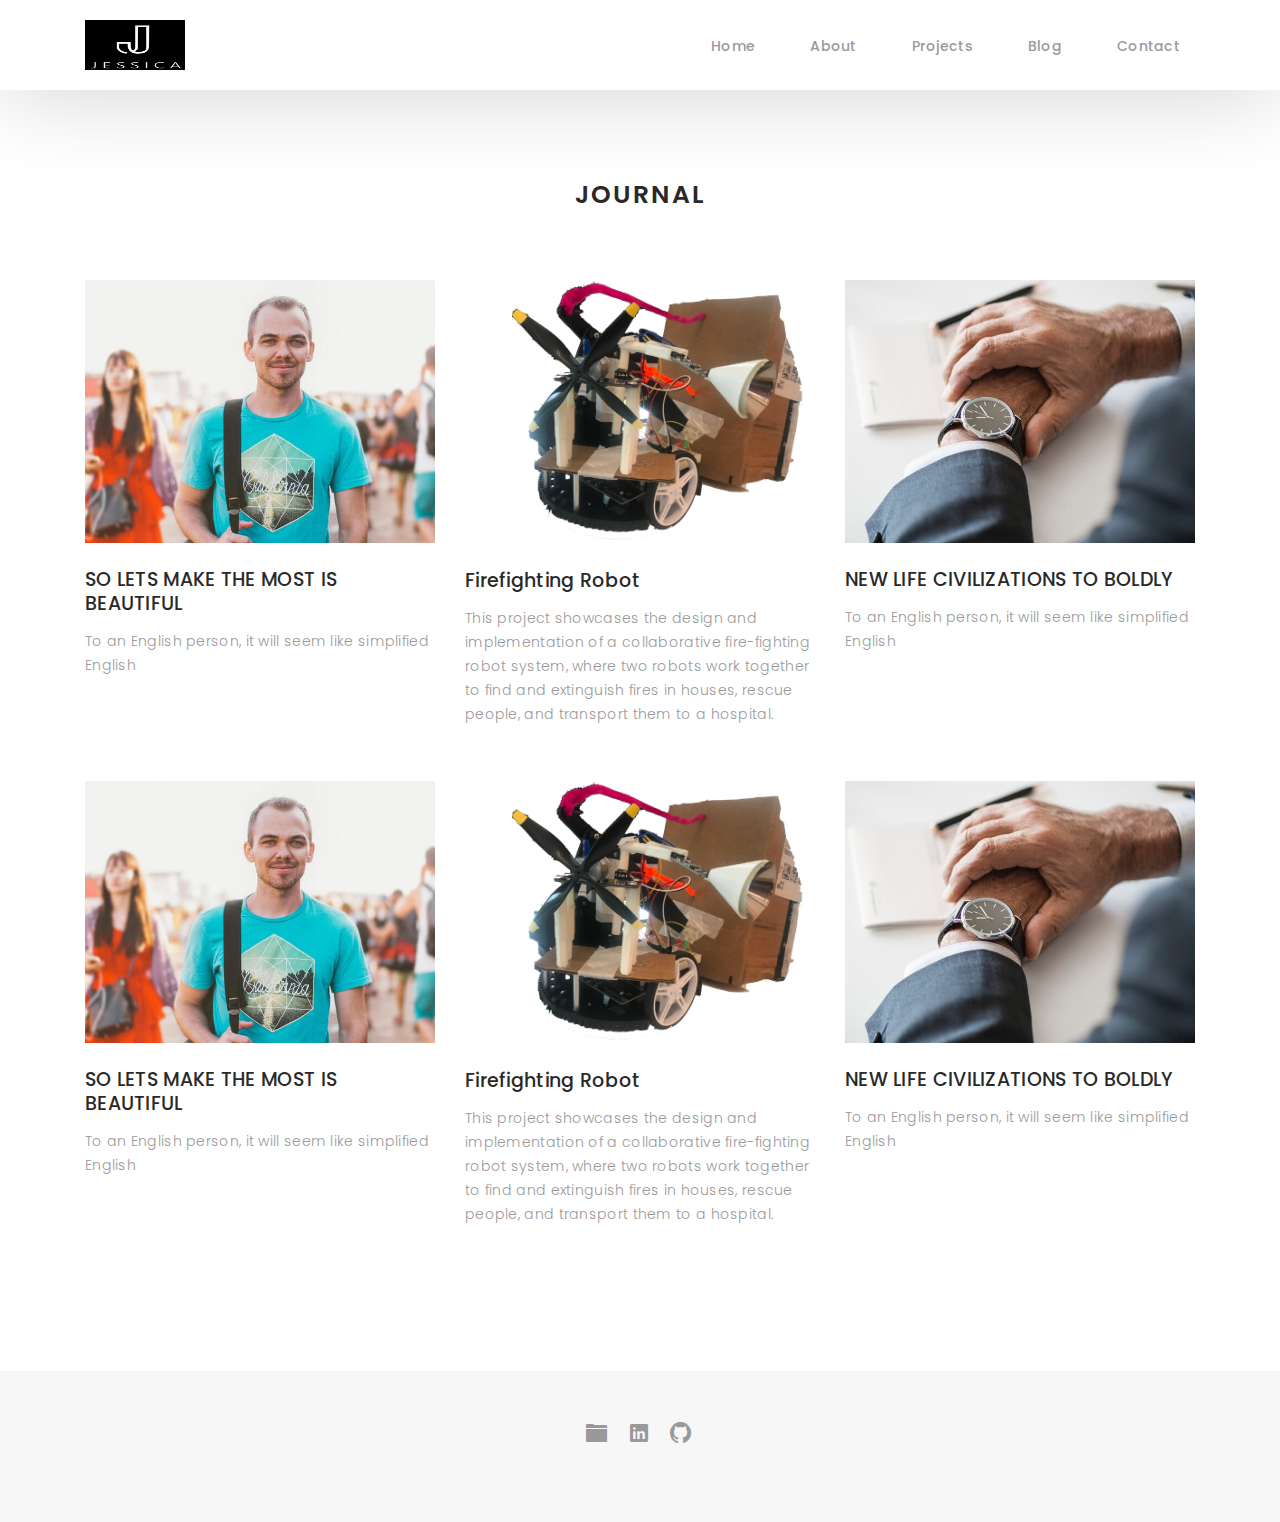
==== blog-grid.html @ 1e69debd "Your commit message" ====
<!DOCTYPE html>
<html lang="en">

<head>
  <!-- meta -->
  <meta charset="utf-8">
  <meta content="width=device-width, initial-scale=1.0" name="viewport">

  <title>Folio - Blog Grid</title>
  <meta content="" name="keywords">
  <meta content="" name="description">

  <!-- Google Fonts -->
  <link href="https://fonts.googleapis.com/css?family=Poppins:300,300i,400,400i,500,500i,600,600i,700,700i|Playfair+Display:400,400i,700,700i,900,900i" rel="stylesheet">

  <!-- Bootstrap CSS File -->
  <link href="lib/bootstrap/css/bootstrap.min.css" rel="stylesheet">

  <!-- Libraries CSS Files -->
  <link href="lib/ionicons/css/ionicons.min.css" rel="stylesheet">
  <link href="lib/owlcarousel/assets/owl.carousel.min.css" rel="stylesheet">
  <link href="lib/magnific-popup/magnific-popup.css" rel="stylesheet">
  <link href="lib/hover/hover.min.css" rel="stylesheet">

  <!-- Blog Stylesheet File -->
  <link href="css/blog.css" rel="stylesheet">

  <!-- Main Stylesheet File -->
  <link href="css/style.css" rel="stylesheet">

  <!-- Responsive css -->
  <link href="css/responsive.css" rel="stylesheet">

  <!-- Favicon -->
  <link rel="shortcut icon" href="images/logo.png">


</head>

<body>

  <!-- start section navbar -->
  <nav id="main-nav-subpage" class="subpage-nav">
    <div class="row">
      <div class="container">

        <div class="logo">
          <a href="index.html"><img src="images/logo.png" alt="logo"></a>
        </div>

        <div class="responsive"><i data-icon="m" class="ion-navicon-round"></i></div>

        <ul class="nav-menu list-unstyled">
          <li><a href="#homee" class="smoothScroll">Home</a></li>
          <li><a href="#about" class="smoothScroll">About</a></li>
          <li><a href="#" class="smoothScroll">Projects</a></li>
          <li><a href="#blog" class="smoothScroll">Blog</a></li>
          <li><a href="#contact" class="smoothScroll">Contact</a></li>
        </ul>

      </div>
    </div>
  </nav>
  <!-- End section navbar -->

  <!-- start section journal -->
  <div id="journal-blog" class="text-left  paddsections">

    <div class="container">
      <div class="section-title text-center">
        <h2>journal</h2>
      </div>
    </div>

    <div class="container">
      <div class="journal-block">
        <div class="row">

          <div class="col-lg-4 col-md-6">
            <div class="journal-info mb-30">

              <a href="blog-single1.html"><img src="images/blog-post-1.jpg" class="img-responsive" alt="img"></a>

              <div class="journal-txt">

                <h4><a href="blog-single1.html">SO LETS MAKE THE MOST IS BEAUTIFUL</a></h4>
                <p class="separator">To an English person, it will seem like simplified English
                </p>

              </div>

            </div>
          </div>

          <div class="col-lg-4 col-md-6">
            <div class="journal-info mb-30">

              <a href="https://drive.google.com/file/d/12-T9DS9KNnjxNI6jE1BIZEfZVrXsdM4H/view?usp=sharing"><img src="images/blog-post-2.png" class="img-responsive" alt="img"></a>

              <div class="journal-txt">

                <h4><a href="https://drive.google.com/file/d/12-T9DS9KNnjxNI6jE1BIZEfZVrXsdM4H/view?usp=sharing">Firefighting Robot</a></h4>
                <p class="separator"> This project showcases the design and implementation of a collaborative fire-fighting robot system, where two robots work together to find and extinguish fires in houses, rescue people, and transport them to a hospital.
                </p>

              </div>

            </div>
          </div>

          <div class="col-lg-4 col-md-6">
            <div class="journal-info mb-30">

              <a href="blog-single1.html"><img src="images/blog-post-3.jpg" class="img-responsive" alt="img"></a>

              <div class="journal-txt">

                <h4><a href="blog-single1.html">NEW LIFE CIVILIZATIONS TO BOLDLY</a></h4>
                <p class="separator">To an English person, it will seem like simplified English
                </p>

              </div>

            </div>
          </div>

          <div class="col-lg-4 col-md-6">
            <div class="journal-info mb-30">

              <a href="blog-single.html"><img src="images/blog-post-1.jpg" class="img-responsive" alt="img"></a>

              <div class="journal-txt">

                <h4><a href="blog-single.html">SO LETS MAKE THE MOST IS BEAUTIFUL</a></h4>
                <p class="separator">To an English person, it will seem like simplified English
                </p>

              </div>

            </div>
          </div>

          <div class="col-lg-4 col-md-6">
            <div class="journal-info mb-30">

              <a href="https://drive.google.com/file/d/12-T9DS9KNnjxNI6jE1BIZEfZVrXsdM4H/view?usp=sharing"><img src="images/blog-post-2.png" class="img-responsive" alt="img"></a>

              <div class="journal-txt">

                <h4><a href="https://drive.google.com/file/d/12-T9DS9KNnjxNI6jE1BIZEfZVrXsdM4H/view?usp=sharing">Firefighting Robot</a></h4>
                <p class="separator">This project showcases the design and implementation of a collaborative fire-fighting robot system, where two robots work together to find and extinguish fires in houses, rescue people, and transport them to a hospital.
                </p>

              </div>

            </div>
          </div>

          <div class="col-lg-4 col-md-6">
            <div class="journal-info mb-30">

              <a href="blog-single.html"><img src="images/blog-post-3.jpg" class="img-responsive" alt="img"></a>

              <div class="journal-txt">

                <h4><a href="blog-single.html">NEW LIFE CIVILIZATIONS TO BOLDLY</a></h4>
                <p class="separator">To an English person, it will seem like simplified English
                </p>

              </div>

            </div>
          </div>

        </div>
      </div>
    </div>
  </div>
  <!-- End section journal -->


  <!-- start section footer -->
  <div id="footer" class="text-center">
    <div class="container">
      <div class="socials-media text-center">

        <ul class="list-unstyled">
          <li><a href="https://docs.google.com/document/d/18D1-V6rv72-xCv8Y8_v_6PCuKMgNaTvz3KUdL0Zyj_o/edit?usp=sharing"><i class="ion-ios-folder"></i></a></li>
          <li><a href="https://www.linkedin.com/in/jessica-ju-677359224"><i class="ion-social-linkedin"></i></a></li>
          <li><a href="https://github.com/jessicaju25"><i class="ion-social-github"></i></a></li>
        </ul>

      </div>

    </div>
  </div>
  <!-- End section footer -->

  <!-- JavaScript Libraries -->
  <script src="lib/jquery/jquery.min.js"></script>
  <script src="lib/jquery/jquery-migrate.min.js"></script>
  <script src="lib/bootstrap/js/bootstrap.bundle.min.js"></script>
  <script src="lib/typed/typed.js"></script>
  <script src="lib/owlcarousel/owl.carousel.min.js"></script>
  <script src="lib/magnific-popup/magnific-popup.min.js"></script>
  <script src="lib/isotope/isotope.pkgd.min.js"></script>

  <!-- Contact Form JavaScript File -->
  <!-- <script src="contactform/contactform.js"></script> -->

  <!-- Template Main Javascript File -->
  <script src="js/main.js"></script>

</body>

</html>
---- css/blog.css ----
/*-----------------------------------------------------------------------------------*/

/*  -  Navbar fixd page
/*-----------------------------------------------------------------------------------*/

.subpage-nav {
  display: block !important;
  position: relative;
}

/*-----------------------------------------------------------------------------------*/

/*  /* Single page */

/*-----------------------------------------------------------------------------------*/

/* main content */

.main-content {
  background: #f7f7f7;
}

.main-content .container-main {
  display: inline-block;
  width: 100%;
}

.main-content .container-main .block-main {
  margin-bottom: 30px;
  overflow: hidden;
}

.container-main .block-main .content-main {
  background: #fff none repeat scroll 0 0;
  display: inline-block;
  width: 100%;
}

.journal-txt h4 a {
  display: block;
  font-size: 19px;
  line-height: 24px;
  margin: 0 0 13px 0;
  font-weight: 500;
  color: #292929;
  -moz-transition: all 0.5s ease-in-out 0s;
  -ms-transition: all 0.5s ease-in-out 0s;
  -o-transition: all 0.5s ease-in-out 0s;
  -webkit-transition: all 0.5s ease-in-out 0s;
  transition: all 0.5s ease-in-out 0s;
}

.journal-txt h4 a:hover {
  color: #b8a07e;
  -moz-transition: all 0.5s ease-in-out 0s;
  -ms-transition: all 0.5s ease-in-out 0s;
  -o-transition: all 0.5s ease-in-out 0s;
  -webkit-transition: all 0.5s ease-in-out 0s;
  transition: all 0.5s ease-in-out 0s;
}

.post-meta ul li {
  font-size: 12px;
  font-weight: normal;
  margin-left: 8px;
  margin-right: 8px;
  text-transform: capitalize;
  display: inline-block;
  float: none;
}

.content-main .post-meta a {
  color: #a2a2a2;
  margin-left: 5px;
}

/* Commonts */

.comments {
  background: #fff;
}

.entry-comments h6 {
  margin-right: 10px;
  font-size: 13px;
  letter-spacing: 0.1em;
  font-weight: 500;
}

.entry-comments-item {
  margin-top: 40px;
  padding-bottom: 40px;
  border-bottom: 1px solid #f2f2f2;
}

.entry-comments-avatar {
  position: absolute;
  display: block;
  border-radius: 50%;
  width: 60px;
  height: 60px;
}

.entry-comments-body {
  padding-left: 86px;
}

.entry-comments-author {
  margin-right: 10px;
  font-size: 13px;
  color: #292929;
  letter-spacing: 0.1em;
  font-weight: 500;
}

.rep {
  font-size: 13px;
  color: #292929;
  letter-spacing: 0.1em;
  font-weight: 500;
  text-transform: capitalize;
}

.entry-comments span a {
  font-size: 13px;
  color: #999;
}

.entry-comments-reply {
  padding-left: 10%;
}

/* Commonts form */

.cmt {
  background: #fff;
}

blockquote {
  padding: 40px;
  background-color: #f2f2f2;
  margin: 30px 0;
  border: none;
  border-left: 4px solid #b8a07e;
}
---- css/style.css ----
/*  General Styling
/*-----------------------------------------------------------------------------------*/

body {
  background: #ffffff;
  color: #898989;
  font-family: 'Poppins', helvetica;
  font-size: 15px;
  font-weight: 300;
  line-height: 20px;
  letter-spacing: 0.02em;
  overflow-x: hidden;
  margin: 0 auto;
  padding: 0;
  -moz-box-sizing: border-box;
  -ms-box-sizing: border-box;
  -o-box-sizing: border-box;
  -webkit-box-sizing: border-box;
  box-sizing: border-box;
}

h1, h2, h3, h4, h5, h6 {
  margin: 0;
}

h2 {
  color: #292929;
  font-weight: 600;
}

h4 {
  color: #292929;
  font-size: 14px;
  font-weight: 600;
}

a {
  color: #292929;
  text-decoration: none !important;
  -moz-transition: all 0.5s ease-in-out 0s;
  -ms-transition: all 0.5s ease-in-out 0s;
  -o-transition: all 0.5s ease-in-out 0s;
  -webkit-transition: all 0.5s ease-in-out 0s;
  transition: all 0.5s ease-in-out 0s;
}

a:hover {
  -moz-transition: all 0.5s ease-in-out 0s;
  -ms-transition: all 0.5s ease-in-out 0s;
  -o-transition: all 0.5s ease-in-out 0s;
  -webkit-transition: all 0.5s ease-in-out 0s;
  transition: all 0.5s ease-in-out 0s;
}

a:hover, a:focus {
  color: #b8a07e;
  text-decoration: underline;
}

nav ul li a {
  padding: 2px 0 0 0;
  position: relative;
  display: block;
  font-size: 12px;
  color: #999999;
  letter-spacing: 0.1em;
  font-weight: 500;
  line-height: 14px;
  text-transform: uppercase;
  -moz-transition: all 0.5s ease-in-out 0s;
  -ms-transition: all 0.5s ease-in-out 0s;
  -o-transition: all 0.5s ease-in-out 0s;
  -webkit-transition: all 0.5s ease-in-out 0s;
  transition: all 0.5s ease-in-out 0s;
}

p {
  margin: 25px 0;
  padding: 0;
  font-size: 15px;
  color: #999999;
  line-height: 28px;
}

::-moz-selection {
  background: #b8a07e;
  color: #fff;
}

::selection {
  background: #b8a07e;
  color: #fff;
}

.btn {
  background: #333;
  border: medium none;
  border-radius: 0;
  color: #fff;
  font-size: 12px;
  height: 50px;
  line-height: 50px;
  padding: 0 30px;
  text-transform: uppercase;
}

.btn:hover, .btn:focus {
  color: #fff;
}

.padDiv {
  padding: 30px 20px;
}

.section-title {
  margin-bottom: 70px;
}

.section-title h2 {
  font-size: 25px;
  letter-spacing: 2px;
  text-transform: uppercase;
}

.form-control {
  background-color: transparent;
  border: 1px solid #999;
  border-radius: 0;
  color: #999999;
  font-size: 12px;
  font-weight: 500;
  height: 50px;
  letter-spacing: 0.1em;
  padding-left: 10px;
  margin: 0 0 25px 0;
  line-height: 14px;
  text-transform: uppercase;
}

.form-control:focus {
  box-shadow: none;
  outline: 0 none;
}

.paddsection {
  padding-top: 90px;
  padding-bottom: 90px;
}

.paddsections {
  padding-top: 90px;
  padding-bottom: 90px !important;
}

.hvr-shutter-in-horizontal::before {
  background: #333;
}

.hvr-shutter-in-horizontal:hover {
  background: #b8a07e;
}

.mb-30 {
  margin-bottom: 30px;
}

/*-----------------------------------------------------------------------------------*/
/*  Navbar Top
/*-----------------------------------------------------------------------------------*/

nav {
  position: fixed;
  background: #fff;
  z-index: 1000;
  width: 100%;
  padding: 20px;
  display: none;
  -webkit-box-shadow: 0px 2px 92px 0px rgba(0, 0, 0, 0.18);
  -moz-box-shadow: 0px 2px 92px 0px rgba(0, 0, 0, 0.18);
  box-shadow: 0px 2px 92px 0px rgba(0, 0, 0, 0.18);
}

.nav-menu {
  float: right;
  line-height: 32px;
  margin-bottom: 0;
  padding-top: 16px;
}

nav ul li {
  float: left;
  margin-right: 15px;
  font-family: 'Poppins', sans-serif;
  font-size: 14px;
  margin-left: 40px;
}

nav ul li a {
  padding: 2px 0 0 0;
  position: relative;
  display: block;
  font-size: 14px;
  color: #999999;
  font-family: 'Poppins', helvetica;
  font-weight: 500;
  line-height: 16px;
  text-transform: uppercase;
  letter-spacing: 0.02em;
  text-transform: capitalize;
}

.logo {
  float: left;
}

.logo img {
  width: 100px;
  height: 50px;
}

.responsive {
  display: none;
  font-size: 23px;
}

.active {
  color: #afafaf;
}

/*----------------------------------------------------------------------------------*/
/*  Header
/*-----------------------------------------------------------------------------------*/

#header {
  background: url("../images/home.jpg") repeat scroll center center / cover;
  height: 100vh;
  width: 100%;
}


#header .header-content {
  height: 100vh;
  text-align: left;
  width: 100%;
  display: flex;
  justify-content: center;
  flex-direction: column;
}

.header-content h1 {
  font-size: 45px;
  font-weight: 700;
  margin-bottom: 10px;
  text-transform: uppercase;
  color: #ffffff;
}

.header-content p {
  font-size: 18;
  letter-spacing: 3px;
  margin-top: 0;
  margin-bottom: 30px;
  text-transform: capitalize;
  color: #ffffff;
  font-weight: 500;
}

.header-content .list-social li {
  float: left;
  margin-right: 20px;
}

.header-content .list-social li i {
  color: #fff;
  font-size: 15px;
}

/*-----------------------------------------------------------------------------------*/
/*  About-us
/*-----------------------------------------------------------------------------------*/

#about {
  width: 100%;
  height: auto;
  background: #f7f7f7;
  padding-top: 190px;
}

#about .div-img-bg {
  padding-bottom: 30px;
  border: 20px solid #b8a07e;
}

#about .div-img-bg .about-img img {
  width: 100%;
  box-shadow: 0px 0px 85px 0px rgba(0, 0, 0, 0.14);
  margin-top: -60px;
  margin-left: 40px;
  height: 400px;
  object-fit: cover;
}

#about .about-descr .p-heading {
  font-family: 'Playfair Display', serif;
  font-size: 28px;
  text-align: left;
}

#about .about-descr .separator {
  max-width: 80%;
  margin-bottom: 0;
  text-align: left;
}

/*-----------------------------------------------------------------------------------*/
/*   Services
/*-----------------------------------------------------------------------------------*/

#services {
  background: #f7f7f7;
  position: relative;
  padding-bottom: 80px;
}

.owl-item {
  float: left;
}
.services-block span {
  margin: 10px 0;
  position: relative;
  font-size: 13px;
  color: #292929;
  letter-spacing: 0.1em;
  font-weight: 500;
  text-transform: uppercase;
  display: block;
}

.services-block .separator {
  margin: 0;
  font-size: 13px;
  line-height: 22px;
}

.services-block i {
  font-size: 44px;
  color: #b8a07e;
  line-height: 44px;
}


.services-carousel  .owl-stage-outer {
  overflow: hidden;
}

.services-carousel .owl-dots {
  margin-top: 5px;
  text-align: center;
}

.services-carousel .owl-dot {
  display: inline-block;
  margin: 0 5px;
  width: 12px !important;
  height: 12px !important;
  border-radius: 50%;
  border: 0;
  padding: 0 !important;
  background-color: #ddd;
  cursor: pointer;
}

.services-carousel .owl-dot.active {
  background-color: #b8a07e;
}

.owl-nav {
  display: none;
}


/*-----------------------------------------------------------------------------------*/
/*  Portfolio
/*-----------------------------------------------------------------------------------*/

#portfolio {
  position: relative;
  padding-bottom: 50px;
}

#portfolio .portfolio-list {
  margin-bottom: 50px;
}

#portfolio .portfolio-list .nav {
  display: inline-block;
  margin: 0;
}

#portfolio .portfolio-list .nav li {
  margin: 0 40px 0 0;
  float: left;
  font-size: 14px;
  color: #999999;
  line-height: 16px;
  cursor: pointer;
  font-family: 'Poppins', helvetica;
  font-weight: 500;
  letter-spacing: 0.02em;
  text-transform: capitalize;
  -moz-transition: all 0.5s ease-in-out 0s;
  -ms-transition: all 0.5s ease-in-out 0s;
  -o-transition: all 0.5s ease-in-out 0s;
  -webkit-transition: all 0.5s ease-in-out 0s;
  transition: all 0.5s ease-in-out 0s;
}

#portfolio .portfolio-list .nav li:hover, #portfolio .portfolio-list .nav li.filter-active  {
  color: #b8a07e;
  -moz-transition: all 0.5s ease-in-out 0s;
  -ms-transition: all 0.5s ease-in-out 0s;
  -o-transition: all 0.5s ease-in-out 0s;
  -webkit-transition: all 0.5s ease-in-out 0s;
  transition: all 0.5s ease-in-out 0s;
}

#portfolio .portfolio-container {
  display: inline-block;
  margin-bottom: 50px;
  width: 100%;
}

.portfolio-thumbnail {
  margin-bottom: 30px;
  overflow: hidden;
  min-height: 260px;
}

.portfolio-thumbnail img {
  max-width: 100%;
}

/*-----------------------------------------------------------------------------------*/
/*  Journal
/*-----------------------------------------------------------------------------------*/

#journal,  #journal-blog {
  height: auto;
  width: 100%;
  background: #f7f7f7;
  padding-bottom: 60px;
  position: relative;
}

#journal-blog {
  background: #fff;
  padding-bottom: 30px;
}

#journal .journal-block {
  display: inline-block;
  height: auto;
  width: 100%;
}

#journal .journal-block .journal-info {
  position: relative;
}

.journal-block .journal-info img {
  max-width: 100%;
}

.journal-block .journal-info .journal-txt {
  padding: 25px 0px;
  position: relative;
}

.journal-block .journal-info .journal-txt h4 a {
  display: block;
  font-size: 19px;
  line-height: 24px;
  margin: 0 0 13px 0;
  font-weight: 500;
  color: #292929;
  -moz-transition: all 0.5s ease-in-out 0s;
  -ms-transition: all 0.5s ease-in-out 0s;
  -o-transition: all 0.5s ease-in-out 0s;
  -webkit-transition: all 0.5s ease-in-out 0s;
  transition: all 0.5s ease-in-out 0s;
}

.journal-block .journal-info .journal-txt h4 a:hover {
  color: #b8a07e;
  -moz-transition: all 0.5s ease-in-out 0s;
  -ms-transition: all 0.5s ease-in-out 0s;
  -o-transition: all 0.5s ease-in-out 0s;
  -webkit-transition: all 0.5s ease-in-out 0s;
  transition: all 0.5s ease-in-out 0s;
}

.journal-block .journal-info .journal-txt p {
  margin: 0;
  font-size: 14px;
  line-height: 24px;
}

/*-----------------------------------------------------------------------------------*/
/*  Contact
/*-----------------------------------------------------------------------------------*/

#contact {
  justify-content: center;
  align-items: center;
  height: auto;
  width: 100%;
}
.contact-contact {
  text-align: center;
  white-space: nowrap; /* Prevent line breaks */
  padding-left: 450px; /* Adjust the padding as needed */
  /* padding-right: 100px; Adjust the padding as needed */
}

.contact-details {
  list-style: none;
  margin: 0;
  padding: 0;
  text-align: center;
  white-space: nowrap; /* Prevent line breaks */
}

.contact-details li {
  padding-bottom: 10px;
  text-align: center;
  /* margin-left: auto;
  margin-right: auto; */
  margin: 0 20px; /* Adjust the horizontal margin as needed */
  /* margin-left: 290pt; */
}



/* 
#contact input, #contact textarea {
  width: 100%;
}


#contact  #sendmessage {
  color: #18d26e;
  border: 1px solid #18d26e;
  display: none;
  text-align: center;
  padding: 15px;
  font-weight: 600;
  margin: 15px;
}

#contact  #errormessage {
  color: red;
  display: none;
  border: 1px solid red;
  text-align: center;
  padding: 15px;
  font-weight: 600;
  margin: 15px;
}

#contact #sendmessage.show, #contact #errormessage.show, #contact .show {
  display: block;
}

#contact .validation {
  color: red;
  display: none;
  margin: 0 0 20px;
  font-weight: 400;
  font-size: 13px;
} */

/*-----------------------------------------------------------------------------------*/
/*  Footer
/*-----------------------------------------------------------------------------------*/

#footer {
  background: #f7f7f7;
  padding-top: 50px;
  padding-bottom: 50px;
}

#footer .socials-media {
  width: 100%;
}

#footer .socials-media ul {
  display: inline-block;
  float: none;
  margin: 0 0 20px 0;
}

#footer .socials-media ul li {
  float: left;
  margin-left: 10px;
  margin-right: 10px;
}

#footer .socials-media ul li a {
  font-size: 24px;
  color: #999;
  letter-spacing: 0.1em;
  font-weight: 500;
  background: transparent;
  text-transform: uppercase;
  -moz-transition: all 0.5s ease-in-out 0s;
  -ms-transition: all 0.5s ease-in-out 0s;
  -o-transition: all 0.5s ease-in-out 0s;
  -webkit-transition: all 0.5s ease-in-out 0s;
  transition: all 0.5s ease-in-out 0s;
}

#footer .socials-media ul li a:hover {
  color: #b8a07e;
  -moz-transition: all 0.5s ease-in-out 0s;
  -ms-transition: all 0.5s ease-in-out 0s;
  -o-transition: all 0.5s ease-in-out 0s;
  -webkit-transition: all 0.5s ease-in-out 0s;
  transition: all 0.5s ease-in-out 0s;
}

#footer p {
  font-size: 12px;
  letter-spacing: 0.1em;
  font-weight: 500;
  margin-top: 0;
  text-transform: uppercase;
}

.credits {
  font-size: 13px;
}
---- css/responsive.css ----
/** Width between 1200x to 0
 *  ~~~~~~~~~~~~~~~~~~~~~~~~~~~~~~~~~~~~
 */

@media (min-width: 1200px) {

}

/** Width between 992px to 1199px
 *  ~~~~~~~~~~~~~~~~~~~~~~~~~~~~~~~~~~~~
 */

@media (min-width: 992px) and (max-width: 1199px) {
  
}

/** Width between 768px to 991px
 *  ~~~~~~~~~~~~~~~~~~~~~~~~~~~~~~~~~~~~
 */

@media (min-width: 768px) and (max-width: 991px) {
  /* Navbar */
  nav {
    padding: 10px 15px;
  }
  .nav-menu {
    margin-top: 40px;
    display: none;
    float: none;
    width: 100%;
  }
  .nav-menu li {
    float: none;
    width: 100%;
    text-align: center;
    border-top: 1px solid #f7f7f7;
    line-height: 45px;
    margin-left: 0;
    padding-top: 10px;
    padding-bottom: 10px;
  }
  .responsive {
    float: right;
    padding-top: 15px;
    display: block;
  }
  /* About */
  .head-info .header-content .cmaster h1 {
    font-size: 32px;
  }
  #about .div-img-bg {
    padding: 0;
  }
  #about .div-img-bg .about-img img {
    margin-top: 0%;
    margin-left: calc(0% - 0px);
  }
  #about .about-descr .p-heading {
    font-size: 20px;
  }
  #about .about-descr .separator {
    max-width: 100%;
    margin-bottom: 0;
  }
  /* portfolio */
  #portfolio .portfolio-list .nav li {
    float: none;
    margin: 20px;
    display: inline-block;
  }
  .map-image {
    border: 2px solid transparent;
    transition: border-color 0.3s ease-in-out;
  }
  
  .map-link:hover .map-image {
    border-color: orange;
  }
  
  
  /* journal */
  #journal .journal-block .journal-info {
    margin-bottom: 30px;
  }
 
  
  /* Contact */
  .contact-contact {
    margin-bottom: 30px;
    display: flex;
    justify-content: center;
    align-items: center;
    text-align: center;
  }
  /* Footer */
  #footer .socials-media ul li {
    margin-right: 0;
    margin-left: 0;
    float: none;
    display: inline-block;
  }
}

/** Width between 767px to 0
 *  ~~~~~~~~~~~~~~~~~~~~~~~~~~~~~~~~~~~~
 */

@media (max-width: 767px) {
  /* Navbar */
  nav {
    padding: 20px 15px;
  }
  .nav-menu {
    margin-top: 40px;
    display: none;
    float: none;
    width: 100%;
  }
  .nav-menu li {
    float: none;
    width: 100%;
    text-align: center;
    border-top: 1px solid #f7f7f7;
    line-height: 45px;
    margin-left: 0;
    padding-top: 10px;
    padding-bottom: 10px;
  }
  .responsive {
    float: right;
    padding-top: 15px;
    display: block;
  }
  /* About */
  .head-info .header-content h1 {
    font-size: 32px;
  }
  #about .div-img-bg {
    padding: 0;
  }
  #about .div-img-bg .about-img img {
    margin-top: 0%;
    margin-left: calc(0% - 0px);
  }
  #about .about-descr .p-heading {
    font-size: 20px;
  }
  #about .about-descr .separator {
    max-width: 100%;
    margin-bottom: 0;
  }
  /* portfolio */
  #portfolio .portfolio-list .nav li {
    float: none;
    margin: 20px;
    display: inline-block;
  }
  /* journal */
  #journal .journal-block .journal-info {
    margin-bottom: 30px;
  }
  /* Contact */
  .contact-contact {
    margin-bottom: 30px;
    display: flex;
    justify-content: center;
    align-items: center;
    text-align: center;
  }
  /* Footer */
  #footer .socials-media ul li {
    margin-right: 0;
    margin-left: 0;
    float: none;
    display: inline-block;
  }
}

/** Width between 600px to 0
 *  ~~~~~~~~~~~~~~~~~~~~~~~~~~~~~~~~~~~~
 */

@media (max-width: 600px) {
  /* Navbar */
  nav {
    padding: 20px 15px;
  }
  .nav-menu {
    margin-top: 40px;
    display: none;
    float: none;
    width: 100%;
  }
  .nav-menu li {
    float: none;
    width: 100%;
    text-align: center;
    border-top: 1px solid #f7f7f7;
    line-height: 45px;
    margin-left: 0;
    padding-top: 10px;
    padding-bottom: 10px;
  }
  .responsive {
    float: right;
    padding-top: 15px;
    display: block;
  }
  /* About */
  .head-info .header-content h1 {
    font-size: 32px;
  }
  #about .div-img-bg {
    padding: 0;
  }
  #about .div-img-bg .about-img img {
    margin-top: 0%;
    margin-left: calc(0% - 0px);
  }
  #about .about-descr .p-heading {
    font-size: 20px;
  }
  #about .about-descr .separator {
    max-width: 100%;
    margin-bottom: 0;
  }
  /* portfolio */
  #portfolio .portfolio-list .nav li {
    float: none;
    margin: 10px;
    display: inline-block;
  }
  /* journal */
  #journal .journal-block .journal-info {
    margin-bottom: 30px;
  }
  /* Contact
  .contact-contact {
    margin-bottom: 30px;
    display: flex;
    justify-content: center;
    align-items: center;
    text-align: center;
  } */
  /* Footer */
  #footer .socials-media ul li {
    margin-right: 0;
    margin-left: 0;
    float: none;
    display: inline-block;
  }
}

/** Width between 480px to 0
 *  ~~~~~~~~~~~~~~~~~~~~~~~~~~~~~~~~~~~~
 */

@media (max-width: 480px) {
  /* Navbar */
  nav {
    padding: 20px 15px;
  }
  .nav-menu {
    margin-top: 40px;
    display: none;
    float: none;
    width: 100%;
  }
  .nav-menu li {
    float: none;
    width: 100%;
    text-align: center;
    border-top: 1px solid #f7f7f7;
    line-height: 45px;
    margin-left: 0;
    padding-top: 10px;
    padding-bottom: 10px;
  }
  .responsive {
    float: right;
    padding-top: 15px;
    display: block;
  }
  /* About */
  .head-info .header-content h1 {
    font-size: 32px;
  }
  #about .div-img-bg {
    padding: 0;
  }
  #about .div-img-bg .about-img img {
    margin-top: 0%;
    margin-left: calc(0% - 0px);
  }
  #about .about-descr .p-heading {
    font-size: 20px;
  }
  #about .about-descr .separator {
    max-width: 100%;
    margin-bottom: 0;
  }
  /* portfolio */
  #portfolio .portfolio-list .nav li {
    float: none;
    margin: 20px;
  }
  /* journal */
  #journal .journal-block .journal-info {
    margin-bottom: 30px;
  }
  /* Contact */
  .contact-contact {
    margin-bottom: 30px;
    display: flex;
    justify-content: center;
    align-items: center;
    text-align: center;
  }
  /* Footer */
  #footer .socials-media ul li {
    margin-right: 0;
    margin-left: 0;
    float: none;
    display: inline-block;
  }
}

/** Width between 320px to 0
 *  ~~~~~~~~~~~~~~~~~~~~~~~~~~~~~~~~~~~~
 */

@media (max-width: 320px) {
  /* Navbar */
  nav {
    padding: 20px 15px;
  }
  .nav-menu {
    margin-top: 40px;
    display: none;
    float: none;
    width: 100%;
  }
  .nav-menu li {
    float: none;
    width: 100%;
    text-align: center;
    border-top: 1px solid #f7f7f7;
    line-height: 45px;
    margin-left: 0;
    padding-top: 10px;
    padding-bottom: 10px;
  }
  .responsive {
    float: right;
    padding-top: 15px;
    display: block;
  }
  /* About */
  .head-info .header-content h1 {
    font-size: 32px;
  }
  #about .div-img-bg {
    padding: 0;
  }
  #about .div-img-bg .about-img img {
    margin-top: 0%;
    margin-left: calc(0% - 0px);
  }
  #about .about-descr .p-heading {
    font-size: 20px;
  }
  #about .about-descr .separator {
    max-width: 100%;
    margin-bottom: 0;
  }
  /* portfolio */
  #portfolio .portfolio-list .nav li {
    float: none;
    margin: 20px;
  }
  /* journal */
  #journal .journal-block .journal-info {
    margin-bottom: 30px;
  }
  /* Contact */
  .contact-contact {
    margin-bottom: 30px;
    display: flex;
    justify-content: center;
    align-items: center;
    text-align: center;
  }
  /* Footer */
  #footer .socials-media ul li {
    margin-right: 0;
    margin-left: 0;
    float: none;
    display: inline-block;
  }
  /* Single page */
  .entry-comments-body span {
    display: inline-block;
    margin-right: 0;
  }
}
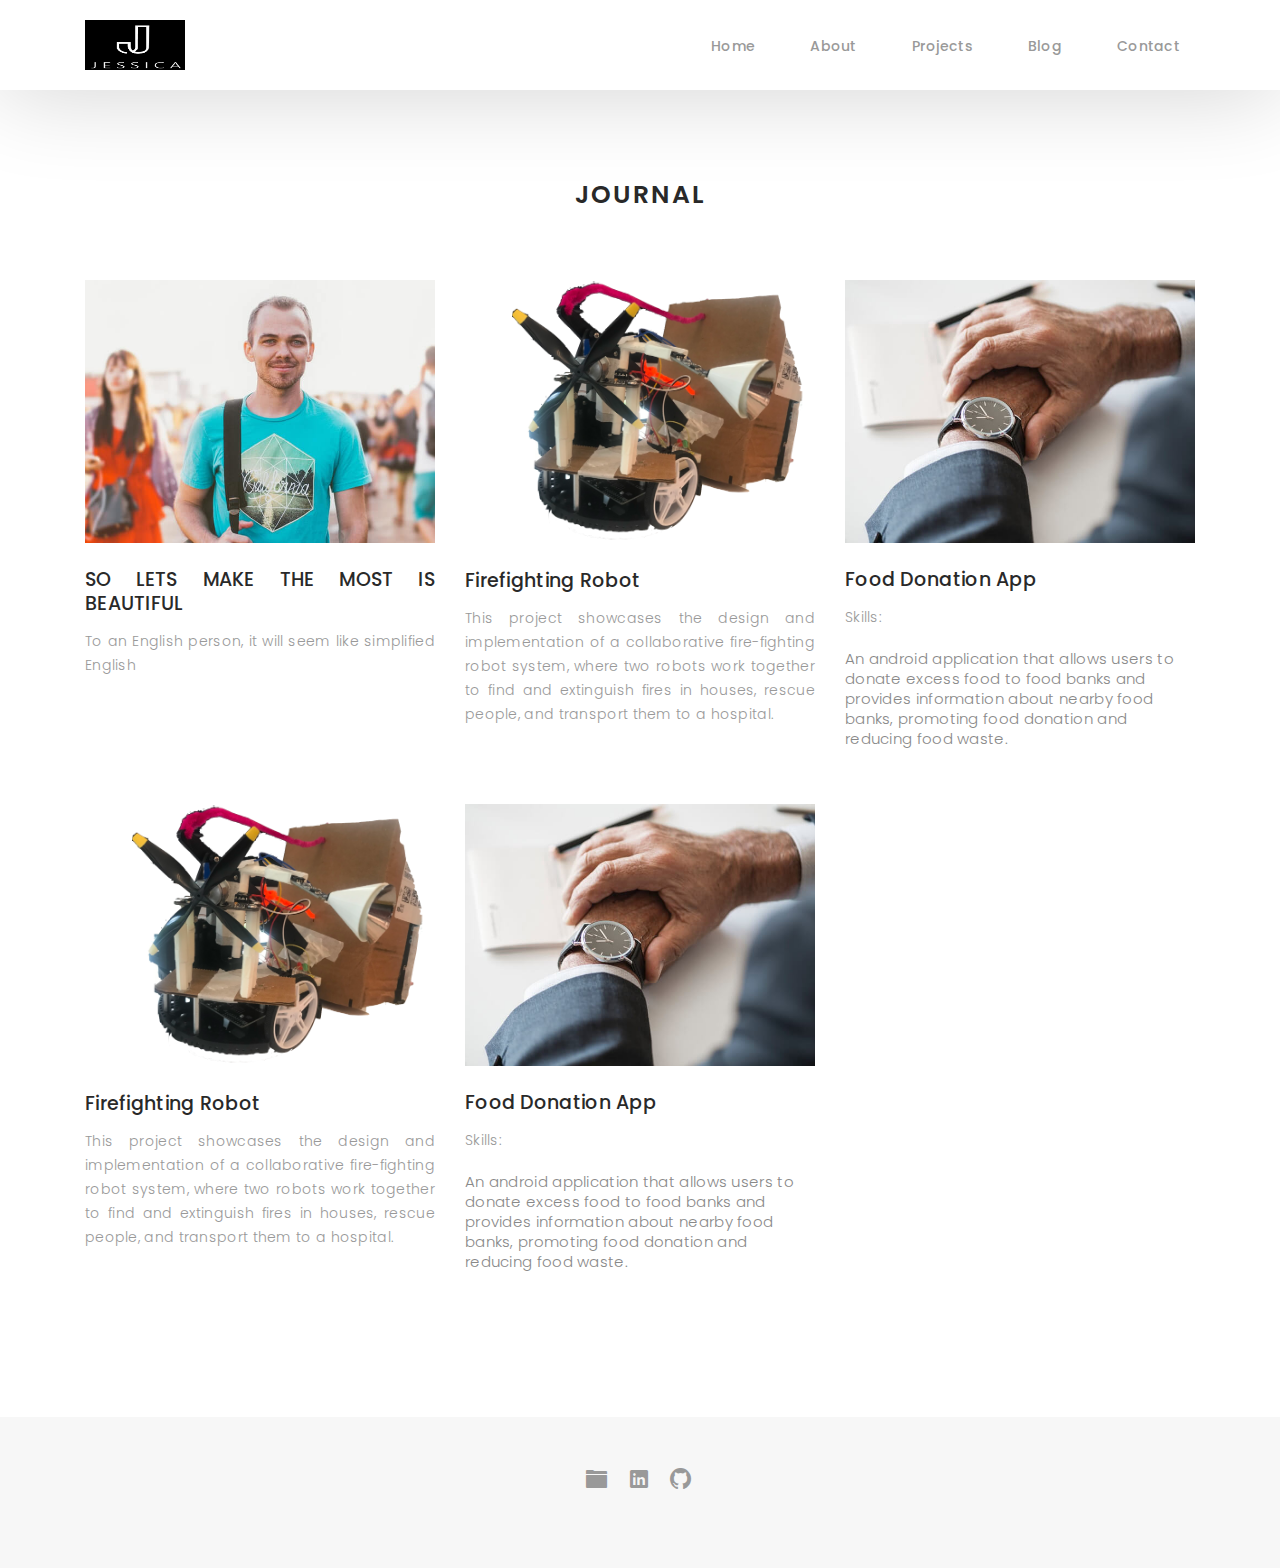
==== commit 68278b0e: "Your commit message" ====
--- a/blog-grid.html
+++ b/blog-grid.html
@@ -115,16 +115,16 @@
 
               <div class="journal-txt">
 
-                <h4><a href="blog-single1.html">NEW LIFE CIVILIZATIONS TO BOLDLY</a></h4>
-                <p class="separator">To an English person, it will seem like simplified English
-                </p>
-
-              </div>
-
-            </div>
-          </div>
-
-          <div class="col-lg-4 col-md-6">
+                <h4><a href="blog-single1.html">Food Donation App</a></h4>
+                <p class="separator"> Skills: </p>
+                <br> An android application that allows users to donate excess food to food banks and provides information about nearby food banks, promoting food donation and reducing food waste.
+
+              </div>
+
+            </div>
+          </div>
+
+          <!-- <div class="col-lg-4 col-md-6">
             <div class="journal-info mb-30">
 
               <a href="blog-single.html"><img src="images/blog-post-1.jpg" class="img-responsive" alt="img"></a>
@@ -138,7 +138,7 @@
               </div>
 
             </div>
-          </div>
+          </div> -->
 
           <div class="col-lg-4 col-md-6">
             <div class="journal-info mb-30">
@@ -163,10 +163,10 @@
 
               <div class="journal-txt">
 
-                <h4><a href="blog-single.html">NEW LIFE CIVILIZATIONS TO BOLDLY</a></h4>
-                <p class="separator">To an English person, it will seem like simplified English
-                </p>
-
+                <h4><a href="blog-single1.html">Food Donation App</a></h4>
+                <p class="separator"> Skills: </p>
+                <br> An android application that allows users to donate excess food to food banks and provides information about nearby food banks, promoting food donation and reducing food waste.
+                
               </div>
 
             </div>
--- a/css/blog.css
+++ b/css/blog.css
@@ -48,6 +48,7 @@
   -o-transition: all 0.5s ease-in-out 0s;
   -webkit-transition: all 0.5s ease-in-out 0s;
   transition: all 0.5s ease-in-out 0s;
+  text-align: justify;
 }
 
 .journal-txt h4 a:hover {
@@ -57,6 +58,7 @@
   -o-transition: all 0.5s ease-in-out 0s;
   -webkit-transition: all 0.5s ease-in-out 0s;
   transition: all 0.5s ease-in-out 0s;
+  text-align: justify;
 }
 
 .post-meta ul li {
@@ -67,6 +69,7 @@
   text-transform: capitalize;
   display: inline-block;
   float: none;
+  text-align: justify;
 }
 
 .content-main .post-meta a {
@@ -74,7 +77,7 @@
   margin-left: 5px;
 }
 
-/* Commonts */
+/* Comments */
 
 .comments {
   background: #fff;
--- a/css/style.css
+++ b/css/style.css
@@ -305,19 +305,22 @@
   font-family: 'Playfair Display', serif;
   font-size: 28px;
   text-align: left;
+  text-align: justify;
+  margin-right: 120px;
 }
 
 #about .about-descr .separator {
   max-width: 80%;
+  font-size: 16px;
   margin-bottom: 0;
-  text-align: left;
+  text-align: justify;
 }
 
 /*-----------------------------------------------------------------------------------*/
 /*   Services
 /*-----------------------------------------------------------------------------------*/
 
-#services {
+/* #services {
   background: #f7f7f7;
   position: relative;
   padding-bottom: 80px;
@@ -377,11 +380,11 @@
 
 .owl-nav {
   display: none;
-}
-
-
-/*-----------------------------------------------------------------------------------*/
-/*  Portfolio
+} */
+
+
+/*-----------------------------------------------------------------------------------*/
+/*  Projects
 /*-----------------------------------------------------------------------------------*/
 
 #portfolio {
@@ -406,6 +409,7 @@
   line-height: 16px;
   cursor: pointer;
   font-family: 'Poppins', helvetica;
+  text-align: justify;
   font-weight: 500;
   letter-spacing: 0.02em;
   text-transform: capitalize;
@@ -489,6 +493,7 @@
   -o-transition: all 0.5s ease-in-out 0s;
   -webkit-transition: all 0.5s ease-in-out 0s;
   transition: all 0.5s ease-in-out 0s;
+  text-align: justify;
 }
 
 .journal-block .journal-info .journal-txt h4 a:hover {
@@ -498,12 +503,14 @@
   -o-transition: all 0.5s ease-in-out 0s;
   -webkit-transition: all 0.5s ease-in-out 0s;
   transition: all 0.5s ease-in-out 0s;
+  text-align: justify;
 }
 
 .journal-block .journal-info .journal-txt p {
   margin: 0;
   font-size: 14px;
   line-height: 24px;
+  text-align: justify;
 }
 
 /*-----------------------------------------------------------------------------------*/
--- a/css/responsive.css
+++ b/css/responsive.css
@@ -69,6 +69,8 @@
     display: inline-block;
   }
   .map-image {
+    width: 200px;
+    height: 50px;
     border: 2px solid transparent;
     transition: border-color 0.3s ease-in-out;
   }
@@ -381,6 +383,7 @@
   /* journal */
   #journal .journal-block .journal-info {
     margin-bottom: 30px;
+    text-align: justify;
   }
   /* Contact */
   .contact-contact {
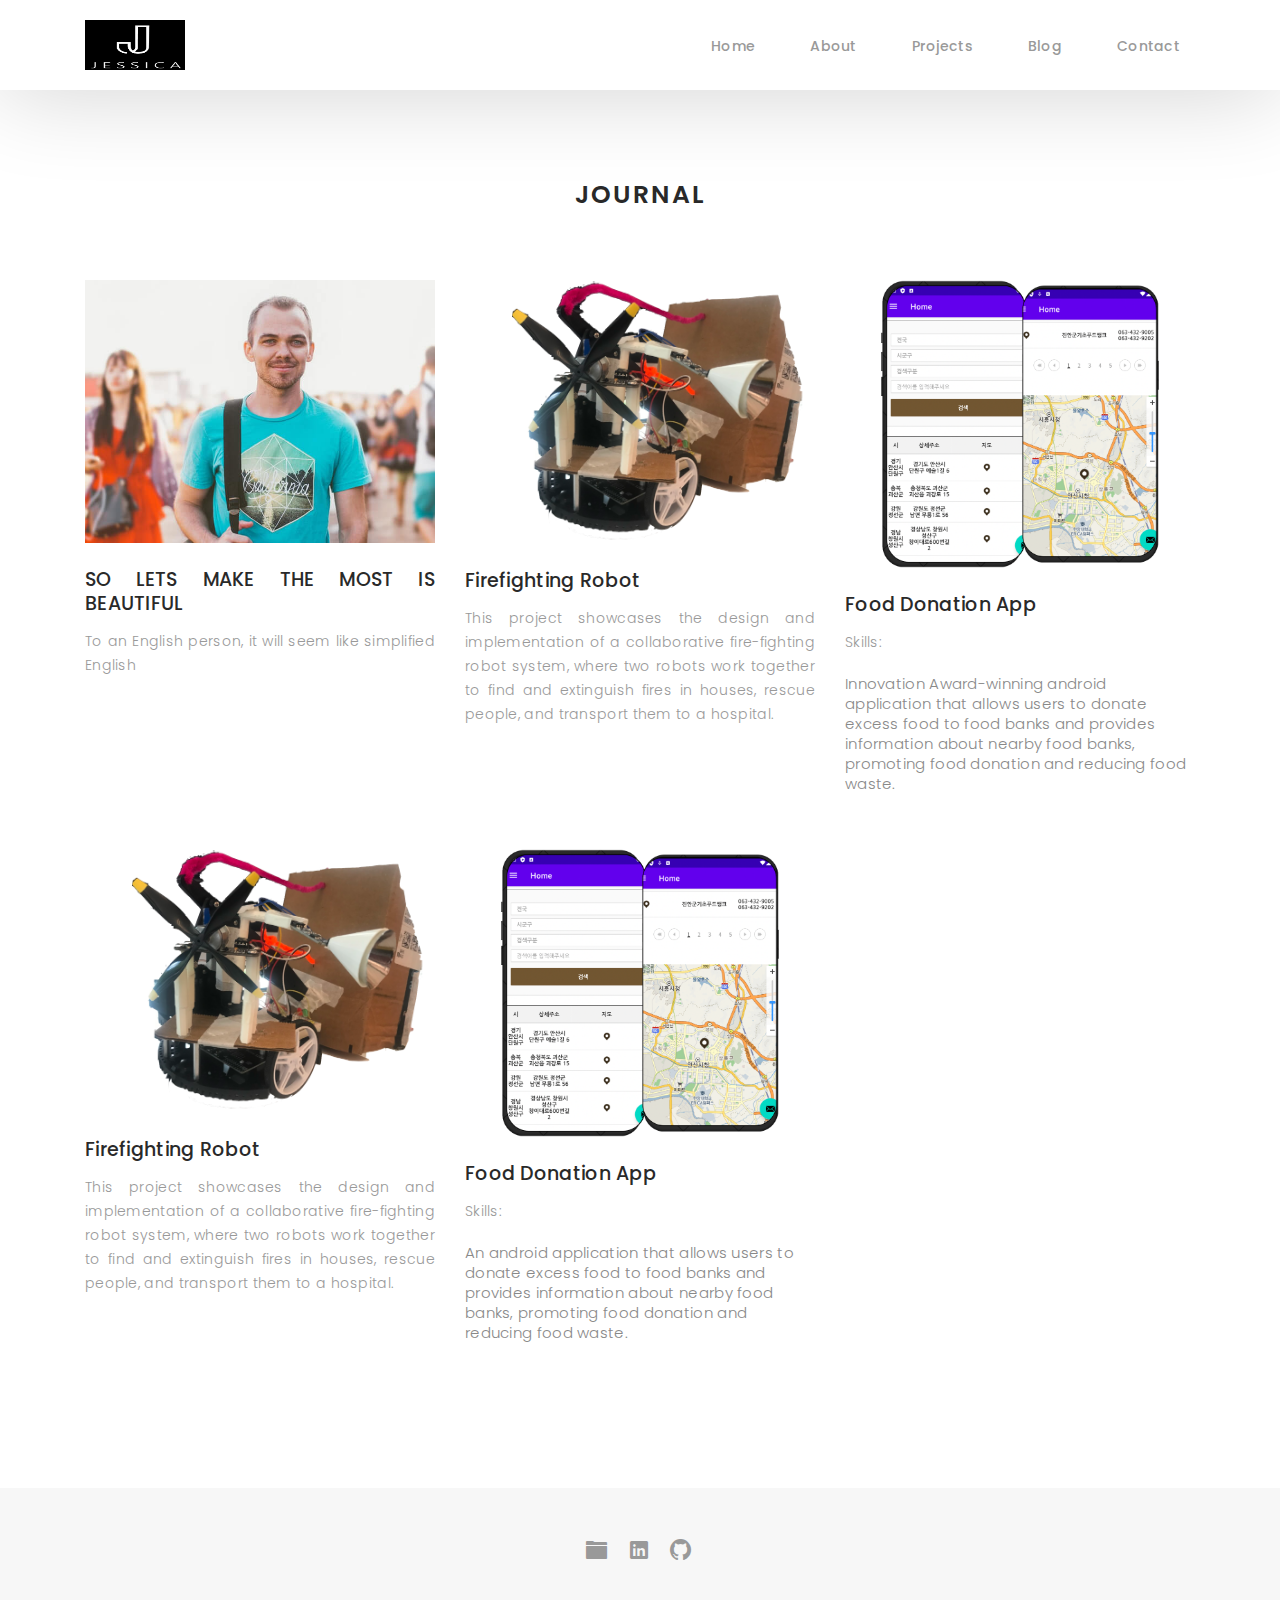
==== commit 0e48b46f: "Your commit message" ====
--- a/blog-grid.html
+++ b/blog-grid.html
@@ -111,13 +111,13 @@
           <div class="col-lg-4 col-md-6">
             <div class="journal-info mb-30">
 
-              <a href="blog-single1.html"><img src="images/blog-post-3.jpg" class="img-responsive" alt="img"></a>
+              <a href="blog-single1.html"><img src="images/blog-post-3.png" class="img-responsive" alt="img"></a>
 
               <div class="journal-txt">
 
                 <h4><a href="blog-single1.html">Food Donation App</a></h4>
                 <p class="separator"> Skills: </p>
-                <br> An android application that allows users to donate excess food to food banks and provides information about nearby food banks, promoting food donation and reducing food waste.
+                <br> Innovation Award-winning android application that allows users to donate excess food to food banks and provides information about nearby food banks, promoting food donation and reducing food waste.
 
               </div>
 
@@ -159,7 +159,7 @@
           <div class="col-lg-4 col-md-6">
             <div class="journal-info mb-30">
 
-              <a href="blog-single.html"><img src="images/blog-post-3.jpg" class="img-responsive" alt="img"></a>
+              <a href="blog-single.html"><img src="images/blog-post-3.png" class="img-responsive" alt="img"></a>
 
               <div class="journal-txt">
 
--- a/css/style.css
+++ b/css/style.css
@@ -233,7 +233,7 @@
 /*-----------------------------------------------------------------------------------*/
 
 #header {
-  background: url("../images/home.jpg") repeat scroll center center / cover;
+  background: url("../images/home.png") repeat scroll center center / cover;
   height: 100vh;
   width: 100%;
 }
@@ -253,7 +253,7 @@
   font-weight: 700;
   margin-bottom: 10px;
   text-transform: uppercase;
-  color: #ffffff;
+  color: #383838c4;
 }
 
 .header-content p {
@@ -262,7 +262,7 @@
   margin-top: 0;
   margin-bottom: 30px;
   text-transform: capitalize;
-  color: #ffffff;
+  color: #706e6e;
   font-weight: 500;
 }
 
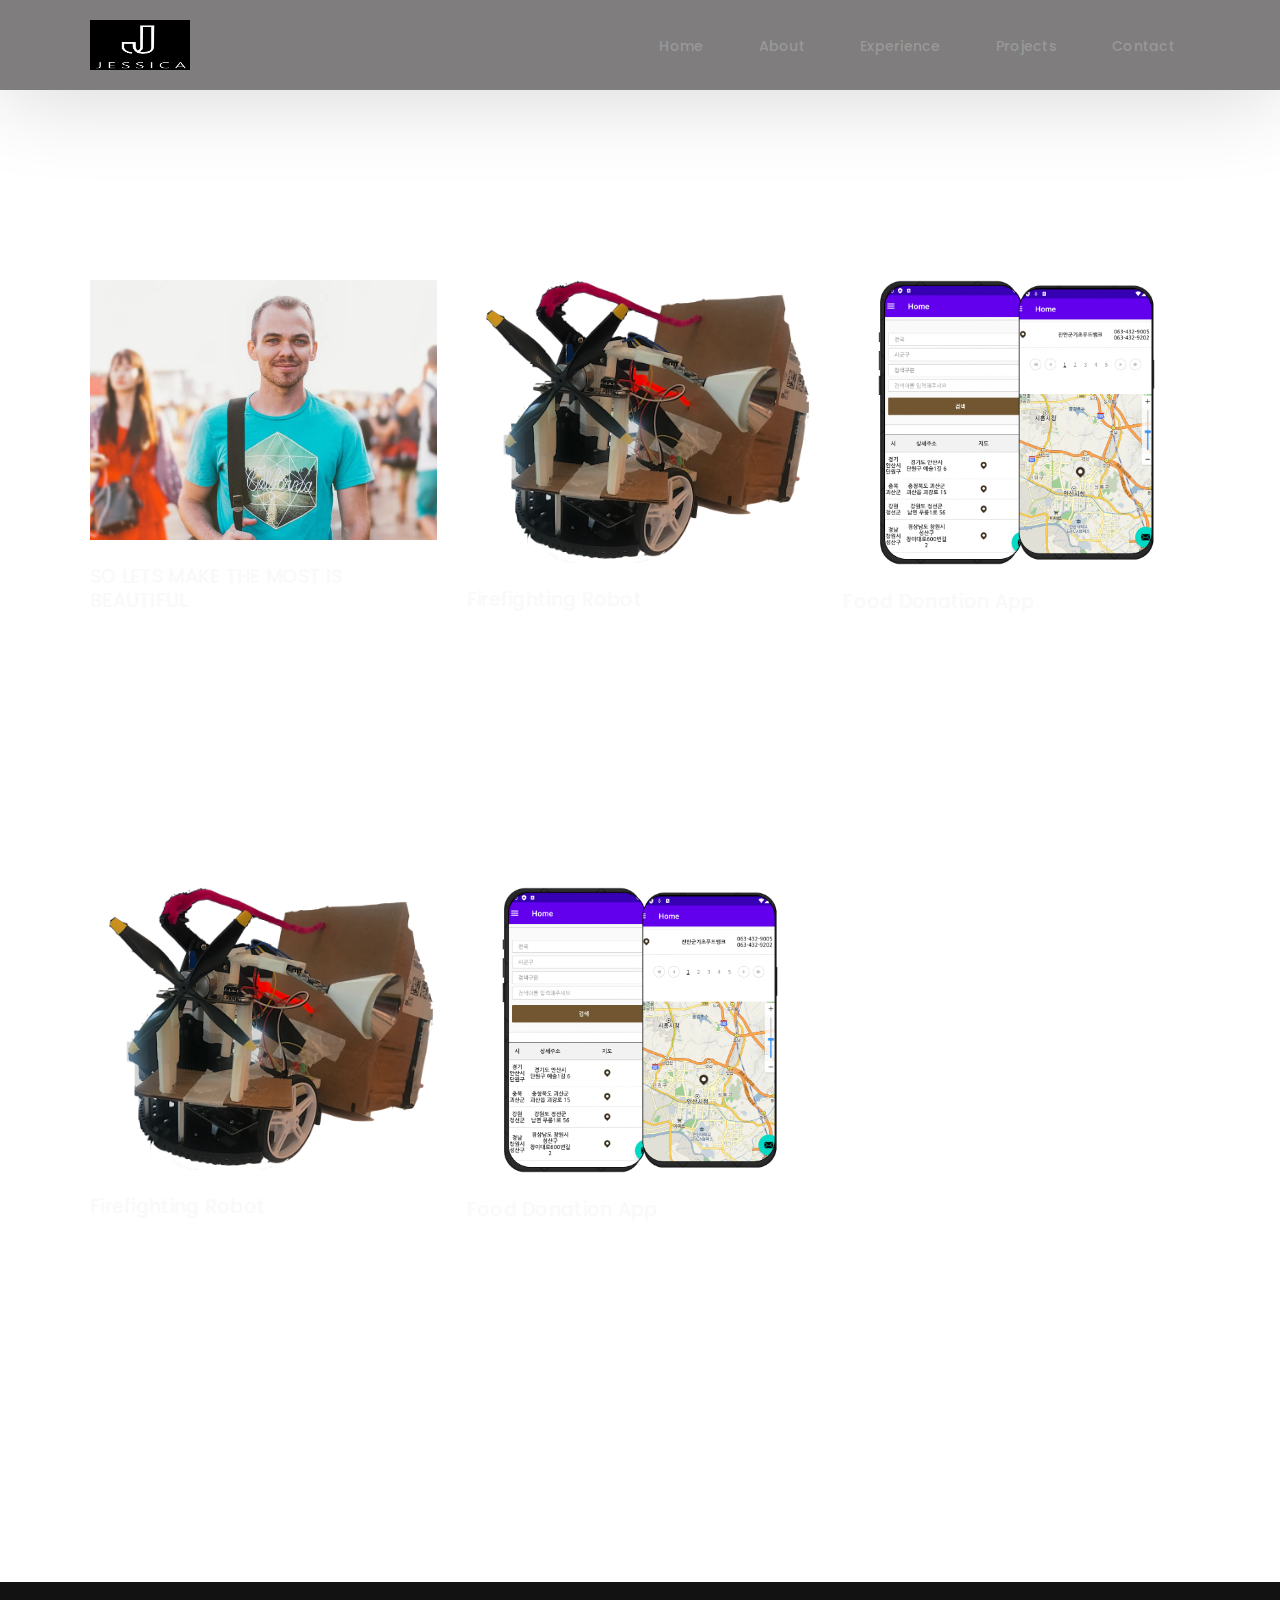
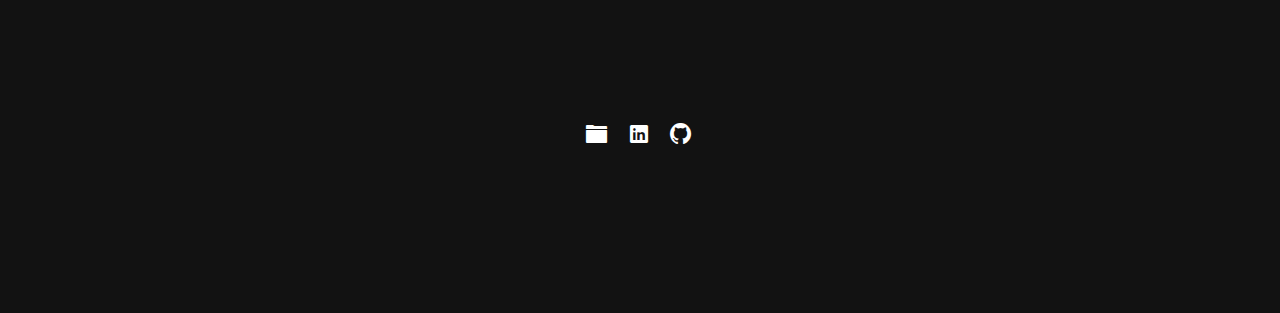
==== commit 2d6321b8: "Your commit message" ====
--- a/blog-grid.html
+++ b/blog-grid.html
@@ -53,8 +53,8 @@
         <ul class="nav-menu list-unstyled">
           <li><a href="#homee" class="smoothScroll">Home</a></li>
           <li><a href="#about" class="smoothScroll">About</a></li>
-          <li><a href="#" class="smoothScroll">Projects</a></li>
-          <li><a href="#blog" class="smoothScroll">Blog</a></li>
+          <li><a href="#experience" class="smoothScroll">Experience</a></li>
+          <li><a href="#journal" class="smoothScroll">Projects</a></li>
           <li><a href="#contact" class="smoothScroll">Contact</a></li>
         </ul>
 
@@ -180,7 +180,7 @@
 
 
   <!-- start section footer -->
-  <div id="footer" class="text-center">
+  <div id="contact" class="paddsection">
     <div class="container">
       <div class="socials-media text-center">
 
--- a/css/blog.css
+++ b/css/blog.css
@@ -17,7 +17,7 @@
 /* main content */
 
 .main-content {
-  background: #f7f7f7;
+  background: #303030bf;
 }
 
 .main-content .container-main {
@@ -31,7 +31,7 @@
 }
 
 .container-main .block-main .content-main {
-  background: #fff none repeat scroll 0 0;
+  background: #303030bf none repeat scroll 0 0;
   display: inline-block;
   width: 100%;
 }
@@ -42,23 +42,22 @@
   line-height: 24px;
   margin: 0 0 13px 0;
   font-weight: 500;
-  color: #292929;
+  color: #fffdfd;
   -moz-transition: all 0.5s ease-in-out 0s;
   -ms-transition: all 0.5s ease-in-out 0s;
   -o-transition: all 0.5s ease-in-out 0s;
   -webkit-transition: all 0.5s ease-in-out 0s;
   transition: all 0.5s ease-in-out 0s;
-  text-align: justify;
+  text-align: left;
 }
 
 .journal-txt h4 a:hover {
-  color: #b8a07e;
+  color: #1d95b9;
   -moz-transition: all 0.5s ease-in-out 0s;
   -ms-transition: all 0.5s ease-in-out 0s;
   -o-transition: all 0.5s ease-in-out 0s;
   -webkit-transition: all 0.5s ease-in-out 0s;
   transition: all 0.5s ease-in-out 0s;
-  text-align: justify;
 }
 
 .post-meta ul li {
@@ -69,18 +68,18 @@
   text-transform: capitalize;
   display: inline-block;
   float: none;
-  text-align: justify;
+  text-align: left;
 }
 
 .content-main .post-meta a {
-  color: #a2a2a2;
+  color: #ffffff;
   margin-left: 5px;
 }
 
 /* Comments */
 
 .comments {
-  background: #fff;
+  background: #303030bf;
 }
 
 .entry-comments h6 {
@@ -111,14 +110,14 @@
 .entry-comments-author {
   margin-right: 10px;
   font-size: 13px;
-  color: #292929;
+  color: #ffffff;
   letter-spacing: 0.1em;
   font-weight: 500;
 }
 
 .rep {
   font-size: 13px;
-  color: #292929;
+  color: #ffffff;
   letter-spacing: 0.1em;
   font-weight: 500;
   text-transform: capitalize;
@@ -126,7 +125,7 @@
 
 .entry-comments span a {
   font-size: 13px;
-  color: #999;
+  color: #ffffff;
 }
 
 .entry-comments-reply {
@@ -136,13 +135,13 @@
 /* Commonts form */
 
 .cmt {
-  background: #fff;
+  background: #303030bf;
 }
 
 blockquote {
   padding: 40px;
-  background-color: #f2f2f2;
+  background-color: #7b7b7bbf;
   margin: 30px 0;
   border: none;
-  border-left: 4px solid #b8a07e;
+  border-left: 4px solid #3c90a7;
 }
--- a/css/style.css
+++ b/css/style.css
@@ -3,9 +3,9 @@
 /*-----------------------------------------------------------------------------------*/
 
 body {
-  background: #ffffff;
-  color: #898989;
-  font-family: 'Poppins', helvetica;
+  background: #121212;
+  color: #ffffff;
+  font-family: 'Poppins', 'Times New Roman', Times, serif;
   font-size: 15px;
   font-weight: 300;
   line-height: 20px;
@@ -22,21 +22,24 @@
 
 h1, h2, h3, h4, h5, h6 {
   margin: 0;
+  text-align: center;
 }
 
 h2 {
-  color: #292929;
+  color: #fffcfc;
   font-weight: 600;
 }
 
 h4 {
-  color: #292929;
+  color: #ffffff;
   font-size: 14px;
+  text-align: left;
   font-weight: 600;
 }
 
+
 a {
-  color: #292929;
+  color: #fffdfd;
   text-decoration: none !important;
   -moz-transition: all 0.5s ease-in-out 0s;
   -ms-transition: all 0.5s ease-in-out 0s;
@@ -54,7 +57,7 @@
 }
 
 a:hover, a:focus {
-  color: #b8a07e;
+  color: #60cdfb;
   text-decoration: underline;
 }
 
@@ -63,7 +66,7 @@
   position: relative;
   display: block;
   font-size: 12px;
-  color: #999999;
+  color: #ffffff;
   letter-spacing: 0.1em;
   font-weight: 500;
   line-height: 14px;
@@ -79,7 +82,7 @@
   margin: 25px 0;
   padding: 0;
   font-size: 15px;
-  color: #999999;
+  color: #ffffff;
   line-height: 28px;
 }
 
@@ -121,13 +124,14 @@
   font-size: 25px;
   letter-spacing: 2px;
   text-transform: uppercase;
+  color:#fff;
 }
 
 .form-control {
   background-color: transparent;
   border: 1px solid #999;
   border-radius: 0;
-  color: #999999;
+  color: #ffffff;
   font-size: 12px;
   font-weight: 500;
   height: 50px;
@@ -171,7 +175,7 @@
 
 nav {
   position: fixed;
-  background: #fff;
+  background: #7f7d7d;
   z-index: 1000;
   width: 100%;
   padding: 20px;
@@ -191,7 +195,7 @@
 nav ul li {
   float: left;
   margin-right: 15px;
-  font-family: 'Poppins', sans-serif;
+  font-family: 'Poppins', 'Times New Roman', Times, serif;
   font-size: 14px;
   margin-left: 40px;
 }
@@ -225,7 +229,7 @@
 }
 
 .active {
-  color: #afafaf;
+  color: #fffcfc;
 }
 
 /*----------------------------------------------------------------------------------*/
@@ -233,7 +237,6 @@
 /*-----------------------------------------------------------------------------------*/
 
 #header {
-  background: url("../images/home.png") repeat scroll center center / cover;
   height: 100vh;
   width: 100%;
 }
@@ -253,7 +256,7 @@
   font-weight: 700;
   margin-bottom: 10px;
   text-transform: uppercase;
-  color: #383838c4;
+  color: #ffffff;
 }
 
 .header-content p {
@@ -262,7 +265,7 @@
   margin-top: 0;
   margin-bottom: 30px;
   text-transform: capitalize;
-  color: #706e6e;
+  color: #ffffff;
   font-weight: 500;
 }
 
@@ -272,24 +275,24 @@
 }
 
 .header-content .list-social li i {
-  color: #fff;
+  color: #ffffff;
   font-size: 15px;
 }
 
 /*-----------------------------------------------------------------------------------*/
-/*  About-us
+/*  About
 /*-----------------------------------------------------------------------------------*/
 
 #about {
   width: 100%;
   height: auto;
-  background: #f7f7f7;
+  background: #121212;
   padding-top: 190px;
 }
 
 #about .div-img-bg {
   padding-bottom: 30px;
-  border: 20px solid #b8a07e;
+  border: 20px solid #b1ddf1;
 }
 
 #about .div-img-bg .about-img img {
@@ -305,8 +308,6 @@
   font-family: 'Playfair Display', serif;
   font-size: 28px;
   text-align: left;
-  text-align: justify;
-  margin-right: 120px;
 }
 
 #about .about-descr .separator {
@@ -314,6 +315,164 @@
   font-size: 16px;
   margin-bottom: 0;
   text-align: justify;
+}
+
+
+/*-----------------------------------------------------------------------------------*/
+/*   Experience
+/*-----------------------------------------------------------------------------------*/
+.article-title {
+  margin-bottom: 30px;
+}
+
+.timeline {
+  margin-bottom: 30px;
+}
+
+.timeline .title-wrapper {
+  display: flex;
+  align-items: center;
+  gap: 15px;
+  margin-bottom: 25px;
+}
+
+.timeline-list {
+  font-size: var(--fs-6);
+  margin-left: 45px;
+}
+
+.timeline-item {
+  position: relative;
+}
+
+.timeline-item .timeline-text {
+  color:#b1ddf1
+}
+
+.timeline-item .timeline-text1 {
+  text-align: left;
+  font-size: large;
+  color:#ffffff
+}
+
+.timeline-work-container {
+  display: flex;
+  align-items: center;
+  margin-bottom: 4px;
+}
+
+
+.timeline-work-text {
+  display: flex;
+  align-items: baseline;
+}
+
+.timeline-item:not(:last-child) {
+  margin-bottom: 20px;
+}
+
+.timeline-item-title {
+  line-height: 1.3;
+}
+
+.timeline-item-title-edu {
+  line-height: 1.3;
+  margin-bottom: 4px;
+}
+
+.timeline-item-position {
+  color: var(--light-gray);
+  font-style: oblique;
+  font-size: medium;
+  font-weight: var(--fw-300);
+  margin-left: 12px;
+  line-height: 1.3;
+}
+
+.timeline-list span {
+  color: var(--vegas-gold);
+  font-weight: var(--fw-400);
+  line-height: 1.6;
+}
+
+.timeline-list .resumetext{
+  font-size: large;
+  text-decoration: underline;
+  color: var(--vegas-gold);
+  font-weight: var(--fw-400);
+  line-height: 1.6;
+}
+
+.timeline-item:not(:last-child)::before {
+  content: "";
+  position: absolute;
+  top: -25px;
+  left: -30px;
+  width: 1px;
+  height: calc(100% + 50px);
+  background: var(--jet);
+}
+
+.timeline-item::after {
+  content: "";
+  position: absolute;
+  top: 5px;
+  left: -33px;
+  height: 6px;
+  width: 6px;
+  background: var(--text-gradient-yellow);
+  border-radius: 50%;
+  box-shadow: 0 0 0 4px var(--jet);
+}
+
+.timeline-text {
+  color: var(--light-gray);
+  font-weight: var(--fw-300);
+  font-size: medium;
+  line-height: 1.6;
+  margin-top: 8px;
+}
+
+/**
+ * skills 
+ */
+
+.skills-title {
+  margin-bottom: 20px;
+}
+
+.skills-list {
+  padding: 20px;
+}
+
+.skills-item:not(:last-child) {
+  margin-bottom: 15px;
+}
+
+.skill .title-wrapper {
+  display: flex;
+  align-items: center;
+  gap: 5px;
+  margin-bottom: 8px;
+}
+
+.skill .title-wrapper data {
+  color: var(--light-gray);
+  font-size: var(--fs-7);
+  font-weight: var(--fw-300);
+}
+
+.skill-progress-bg {
+  background: var(--jet);
+  width: 100%;
+  height: 8px;
+  border-radius: 10px;
+}
+
+.skill-progress-fill {
+  background: var(--text-gradient-yellow);
+  height: 100%;
+  border-radius: inherit;
 }
 
 /*-----------------------------------------------------------------------------------*/
@@ -405,7 +564,7 @@
   margin: 0 40px 0 0;
   float: left;
   font-size: 14px;
-  color: #999999;
+  color: #fffdfd;
   line-height: 16px;
   cursor: pointer;
   font-family: 'Poppins', helvetica;
@@ -421,7 +580,7 @@
 }
 
 #portfolio .portfolio-list .nav li:hover, #portfolio .portfolio-list .nav li.filter-active  {
-  color: #b8a07e;
+  color: #00bfff;
   -moz-transition: all 0.5s ease-in-out 0s;
   -ms-transition: all 0.5s ease-in-out 0s;
   -o-transition: all 0.5s ease-in-out 0s;
@@ -452,11 +611,16 @@
 #journal,  #journal-blog {
   height: auto;
   width: 100%;
-  background: #f7f7f7;
+  background: #121212;
   padding-bottom: 60px;
   position: relative;
 }
-
+#journal .section-title-text-center{
+  color:#fff;
+}
+.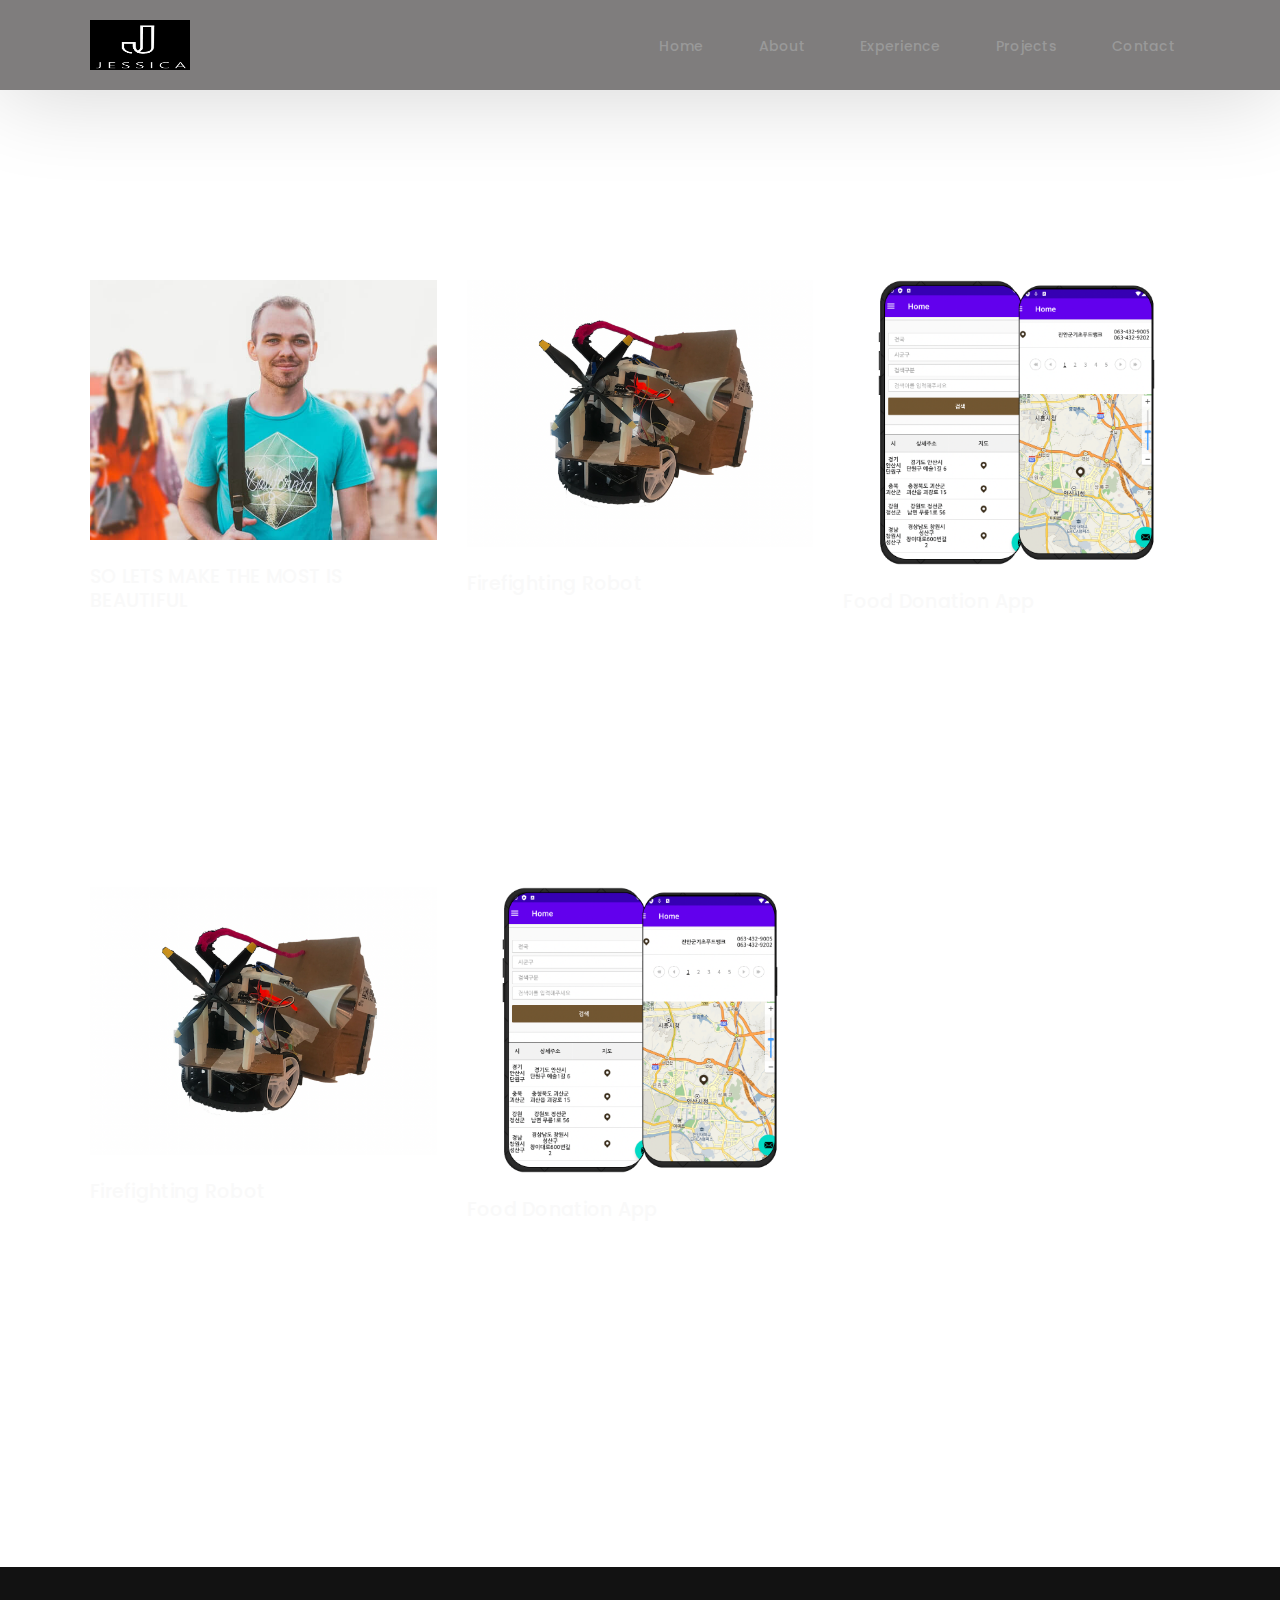
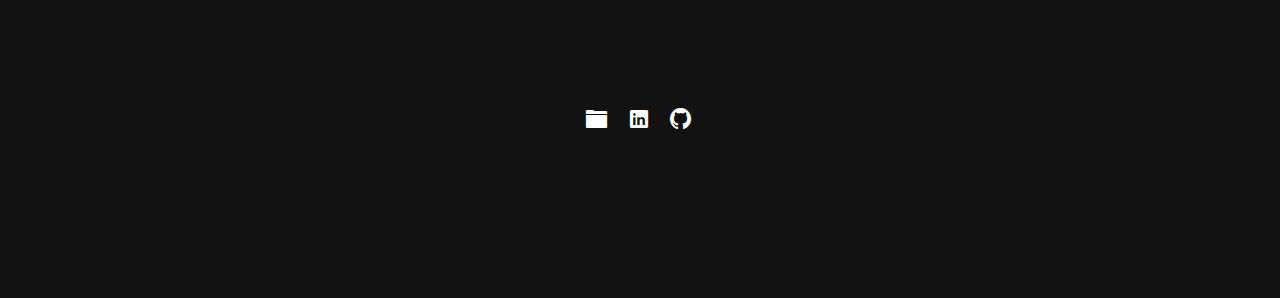
==== commit c8406bc3: "image update" ====
--- a/blog-grid.html
+++ b/blog-grid.html
@@ -205,9 +205,6 @@
   <script src="lib/magnific-popup/magnific-popup.min.js"></script>
   <script src="lib/isotope/isotope.pkgd.min.js"></script>
 
-  <!-- Contact Form JavaScript File -->
-  <!-- <script src="contactform/contactform.js"></script> -->
-
   <!-- Template Main Javascript File -->
   <script src="js/main.js"></script>
 
--- a/css/style.css
+++ b/css/style.css
@@ -237,7 +237,7 @@
 /*-----------------------------------------------------------------------------------*/
 
 #header {
-  height: 100vh;
+  height: 80vh;
   width: 100%;
 }
 
@@ -262,7 +262,7 @@
 .header-content p {
   font-size: 18;
   letter-spacing: 3px;
-  margin-top: 0;
+  margin-top: 50px;
   margin-bottom: 30px;
   text-transform: capitalize;
   color: #ffffff;
@@ -540,69 +540,6 @@
 .owl-nav {
   display: none;
 } */
-
-
-/*-----------------------------------------------------------------------------------*/
-/*  Projects
-/*-----------------------------------------------------------------------------------*/
-
-#portfolio {
-  position: relative;
-  padding-bottom: 50px;
-}
-
-#portfolio .portfolio-list {
-  margin-bottom: 50px;
-}
-
-#portfolio .portfolio-list .nav {
-  display: inline-block;
-  margin: 0;
-}
-
-#portfolio .portfolio-list .nav li {
-  margin: 0 40px 0 0;
-  float: left;
-  font-size: 14px;
-  color: #fffdfd;
-  line-height: 16px;
-  cursor: pointer;
-  font-family: 'Poppins', helvetica;
-  text-align: justify;
-  font-weight: 500;
-  letter-spacing: 0.02em;
-  text-transform: capitalize;
-  -moz-transition: all 0.5s ease-in-out 0s;
-  -ms-transition: all 0.5s ease-in-out 0s;
-  -o-transition: all 0.5s ease-in-out 0s;
-  -webkit-transition: all 0.5s ease-in-out 0s;
-  transition: all 0.5s ease-in-out 0s;
-}
-
-#portfolio .portfolio-list .nav li:hover, #portfolio .portfolio-list .nav li.filter-active  {
-  color: #00bfff;
-  -moz-transition: all 0.5s ease-in-out 0s;
-  -ms-transition: all 0.5s ease-in-out 0s;
-  -o-transition: all 0.5s ease-in-out 0s;
-  -webkit-transition: all 0.5s ease-in-out 0s;
-  transition: all 0.5s ease-in-out 0s;
-}
-
-#portfolio .portfolio-container {
-  display: inline-block;
-  margin-bottom: 50px;
-  width: 100%;
-}
-
-.portfolio-thumbnail {
-  margin-bottom: 30px;
-  overflow: hidden;
-  min-height: 260px;
-}
-
-.portfolio-thumbnail img {
-  max-width: 100%;
-}
 
 /*-----------------------------------------------------------------------------------*/
 /*  Journal
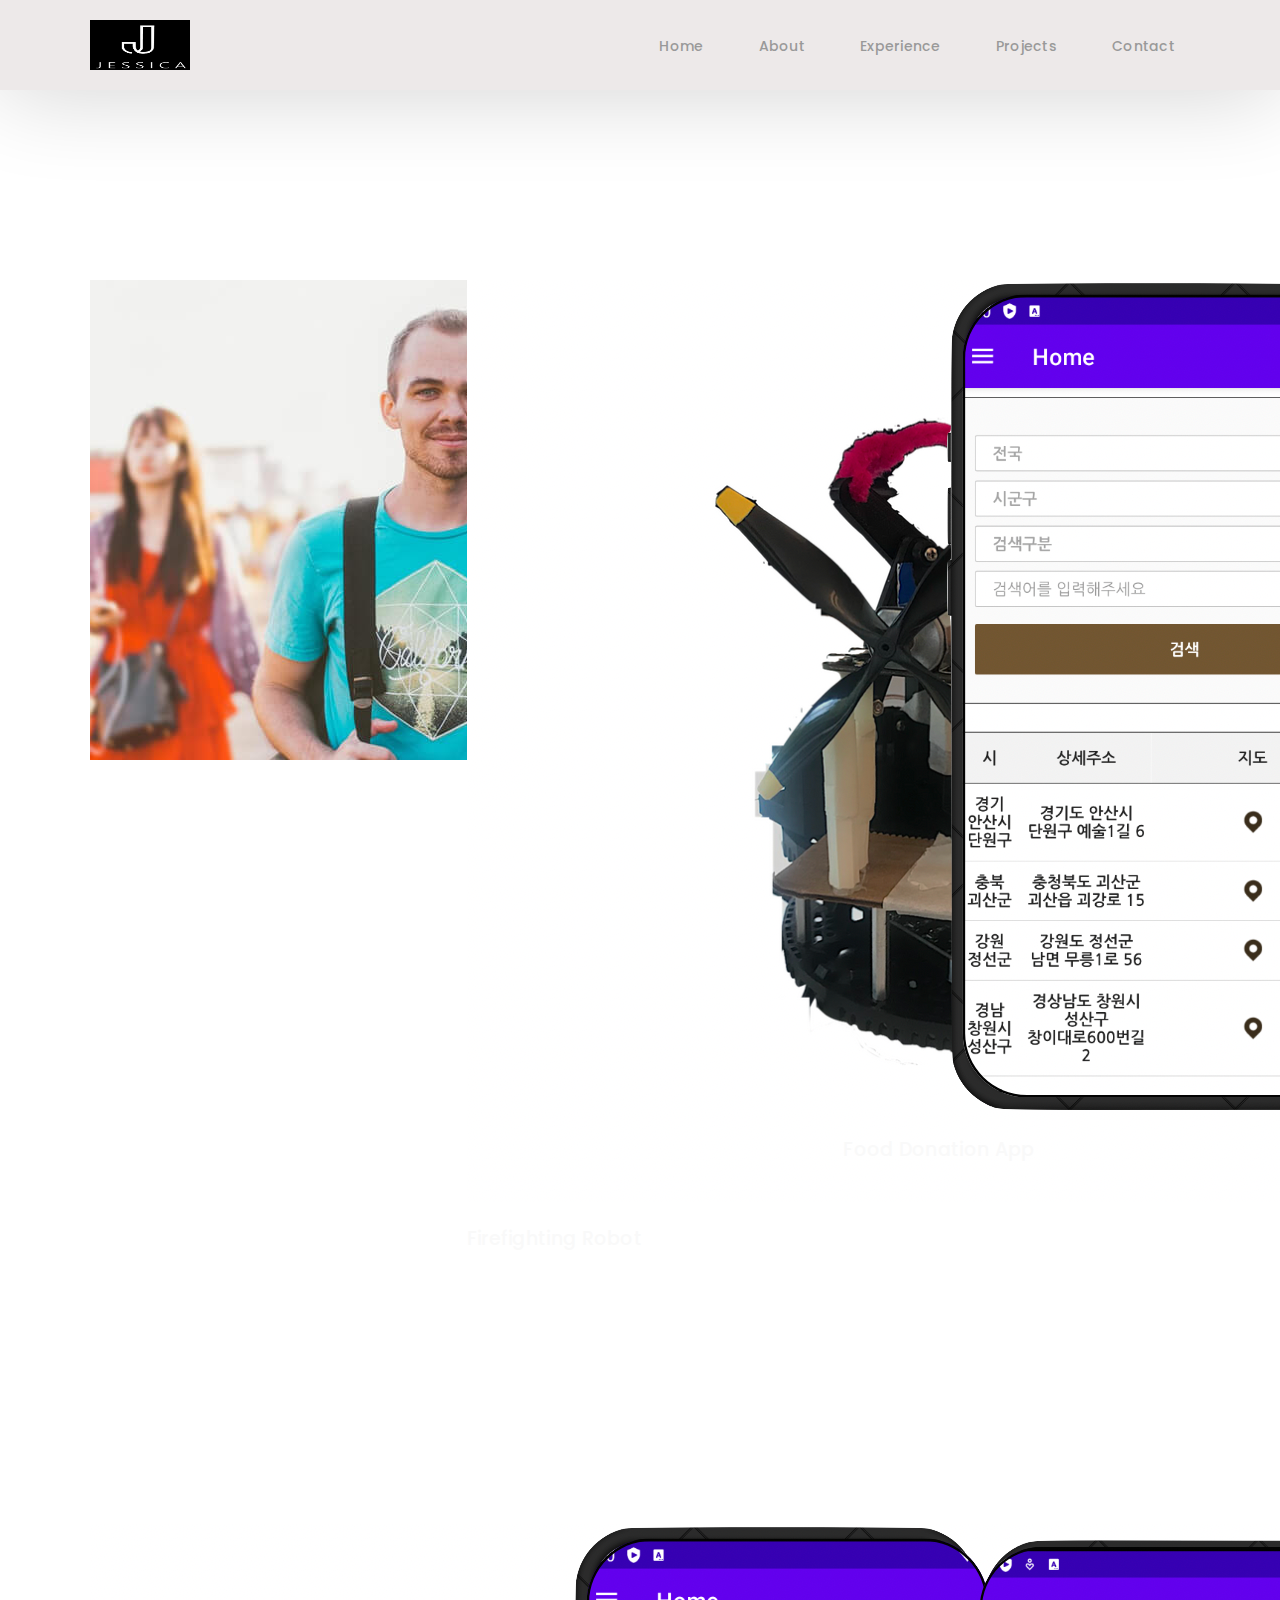
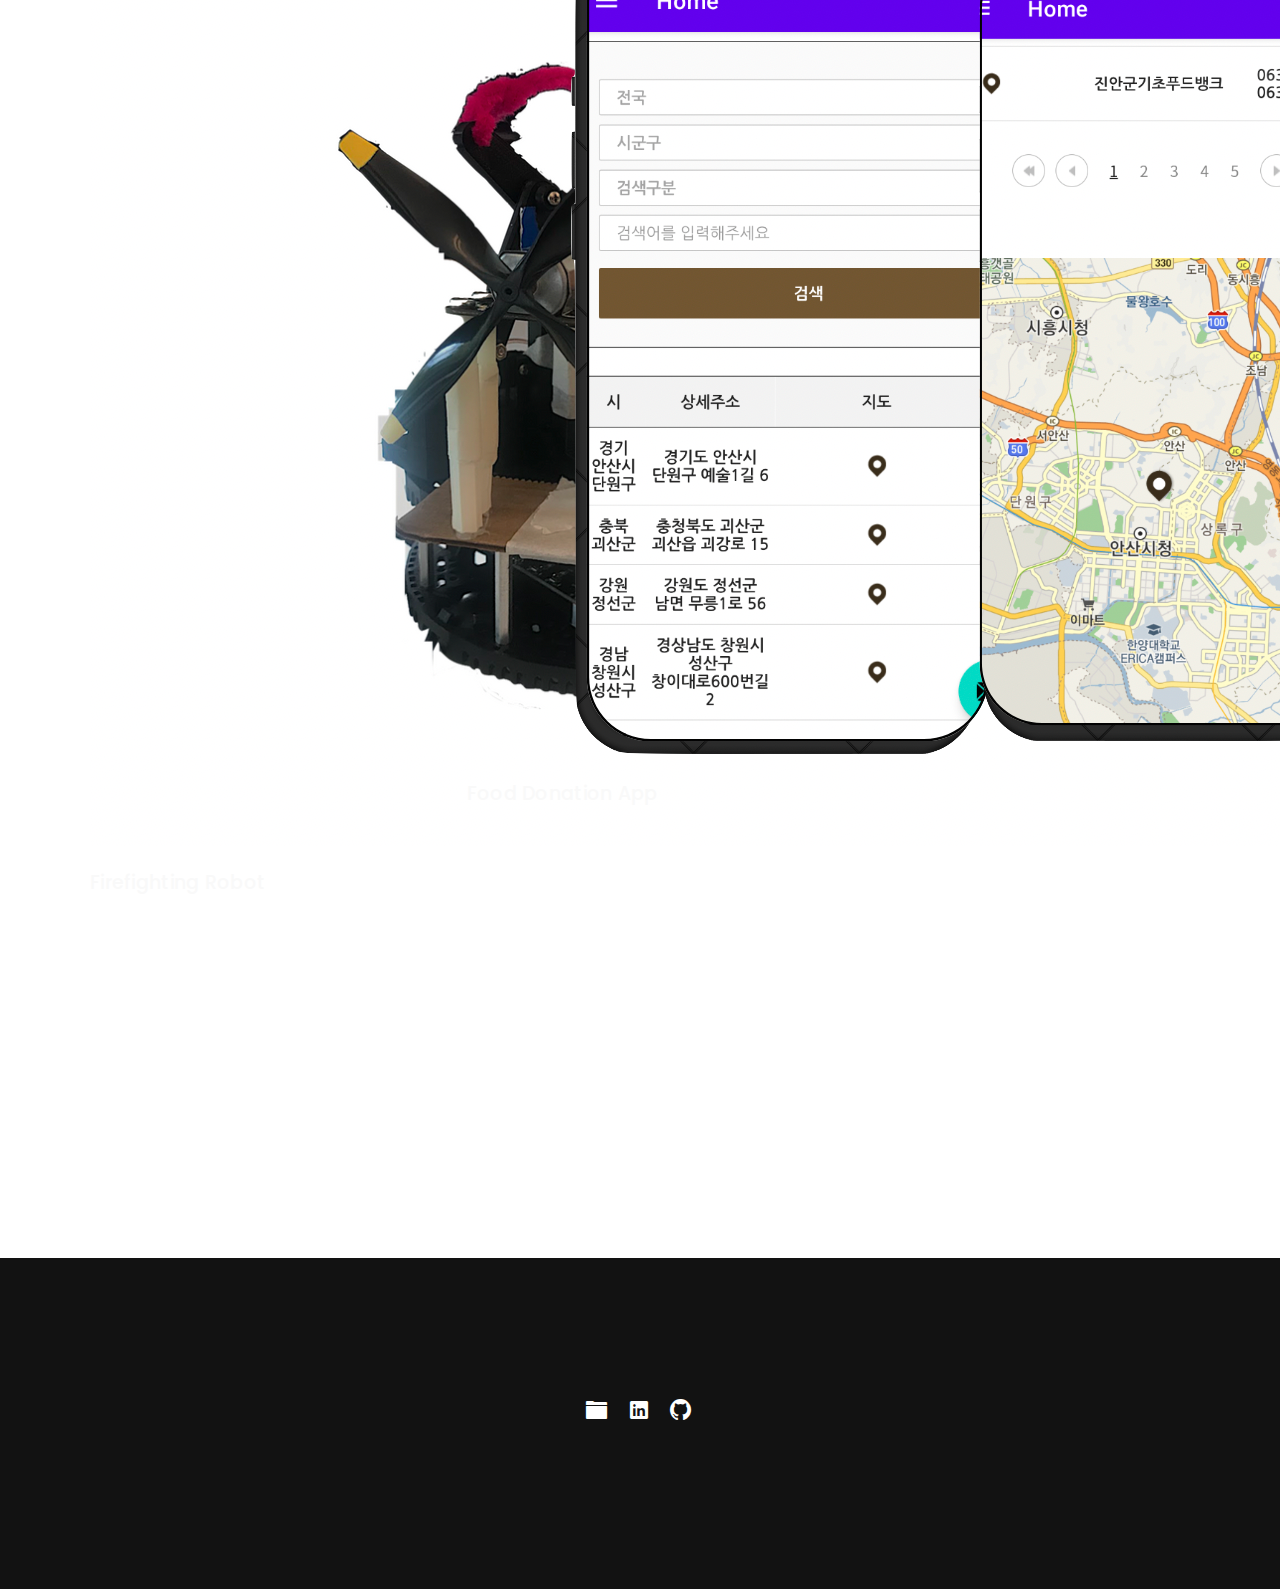
==== commit 00f54007: "message" ====
--- a/blog-grid.html
+++ b/blog-grid.html
@@ -81,14 +81,6 @@
 
               <a href="blog-single1.html"><img src="images/blog-post-1.jpg" class="img-responsive" alt="img"></a>
 
-              <div class="journal-txt">
-
-                <h4><a href="blog-single1.html">SO LETS MAKE THE MOST IS BEAUTIFUL</a></h4>
-                <p class="separator">To an English person, it will seem like simplified English
-                </p>
-
-              </div>
-
             </div>
           </div>
 
@@ -100,7 +92,7 @@
               <div class="journal-txt">
 
                 <h4><a href="https://drive.google.com/file/d/12-T9DS9KNnjxNI6jE1BIZEfZVrXsdM4H/view?usp=sharing">Firefighting Robot</a></h4>
-                <p class="separator"> This project showcases the design and implementation of a collaborative fire-fighting robot system, where two robots work together to find and extinguish fires in houses, rescue people, and transport them to a hospital.
+                <p class="separator"> This project showcases the design and implementation of a collaborative fire-fighting robot system, where two robots work together to find and extinguish fires, rescue people, and transport them to a hospital.
                 </p>
 
               </div>
@@ -117,7 +109,7 @@
 
                 <h4><a href="blog-single1.html">Food Donation App</a></h4>
                 <p class="separator"> Skills: </p>
-                <br> Innovation Award-winning android application that allows users to donate excess food to food banks and provides information about nearby food banks, promoting food donation and reducing food waste.
+                <br> Innovation Award-winning android application that allows users to donate excess food to food banks and provides information about nearby food banks, promoting food donation and food waste reduction.
 
               </div>
 
@@ -148,7 +140,7 @@
               <div class="journal-txt">
 
                 <h4><a href="https://drive.google.com/file/d/12-T9DS9KNnjxNI6jE1BIZEfZVrXsdM4H/view?usp=sharing">Firefighting Robot</a></h4>
-                <p class="separator">This project showcases the design and implementation of a collaborative fire-fighting robot system, where two robots work together to find and extinguish fires in houses, rescue people, and transport them to a hospital.
+                <p class="separator">This project showcases the design and implementation of a collaborative fire-fighting robot system, where two robots work together to find and extinguish fires, rescue people, and transport them to a hospital.
                 </p>
 
               </div>
--- a/css/style.css
+++ b/css/style.css
@@ -175,7 +175,7 @@
 
 nav {
   position: fixed;
-  background: #7f7d7d;
+  background: #fffbfbec;
   z-index: 1000;
   width: 100%;
   padding: 20px;
@@ -542,7 +542,7 @@
 } */
 
 /*-----------------------------------------------------------------------------------*/
-/*  Journal
+/*  Projects
 /*-----------------------------------------------------------------------------------*/
 
 #journal,  #journal-blog {
@@ -571,16 +571,41 @@
 
 #journal .journal-block .journal-info {
   position: relative;
-}
-
-.journal-block .journal-info img {
-  max-width: 100%;
+
 }
 
 .journal-block .journal-info .journal-txt {
   padding: 25px 0px;
   position: relative;
 }
+/* Apply styles to the image container */
+.image-link {
+  display: inline-block;
+  width: 100%;
+  height: 300px;
+  object-fit: cover;
+  overflow: hidden;
+  margin-right: 20px; /* Adjust the margin as needed */
+}
+
+/* Styles for the image inside the container */
+.image-link img {
+  width: 100%;
+  height: 100%;
+  object-fit: cover;
+  transition: transform 0.3s ease-in-out;
+}
+
+/* Hover styles for the image container */
+.image-link:hover {
+  box-shadow: 0 0 10px 5px #00bfff; /* Add a blue box-shadow around the image container on hover */
+}
+
+/* Hover styles for the image */
+.image-link:hover img {
+  transform: scale(1.1); /* Increase the size of the image by 10% on hover */
+}
+
 
 .journal-block .journal-info .journal-txt h4 a {
   display: block;
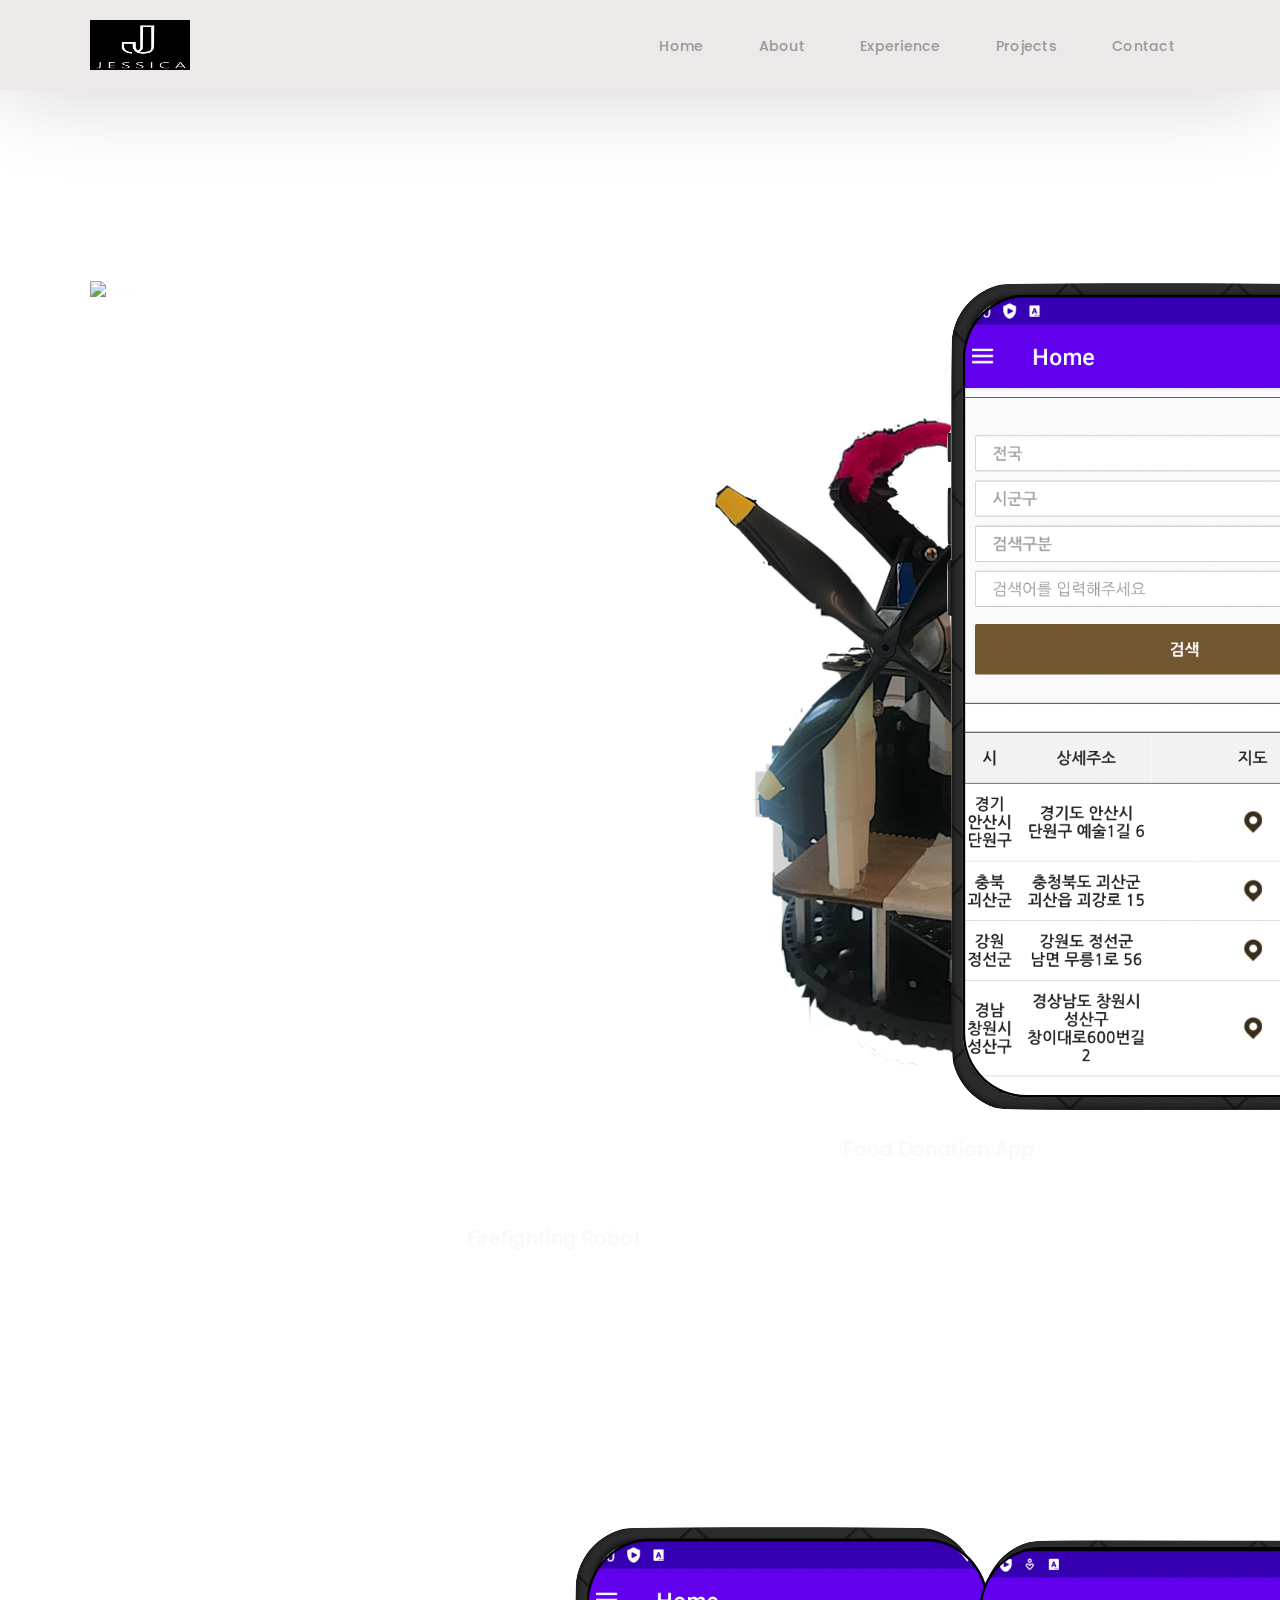
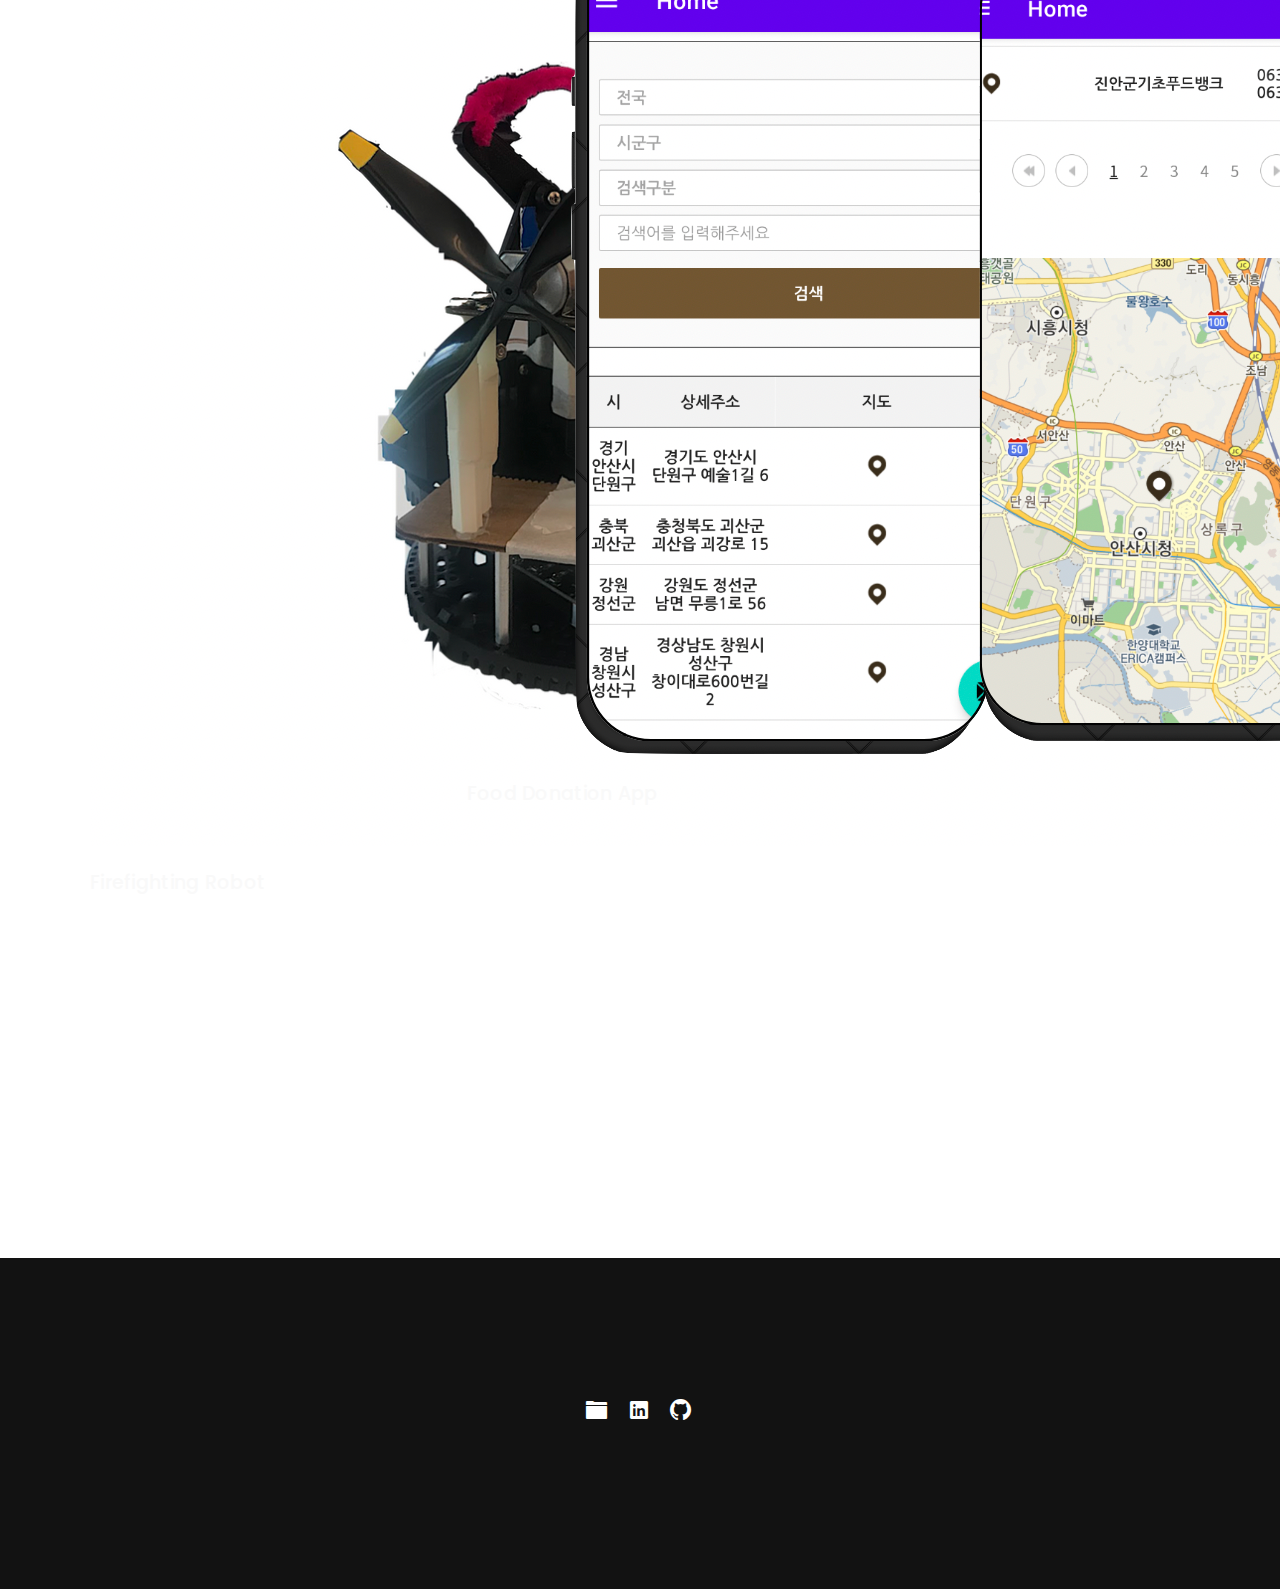
==== commit bb676bfe: "new" ====
--- a/blog-grid.html
+++ b/blog-grid.html
@@ -79,7 +79,7 @@
           <div class="col-lg-4 col-md-6">
             <div class="journal-info mb-30">
 
-              <a href="blog-single1.html"><img src="images/blog-post-1.jpg" class="img-responsive" alt="img"></a>
+              <a href="Blog-On-Food-Donation-App.html"><img src="images/blog-post-1.jpg" class="img-responsive" alt="img"></a>
 
             </div>
           </div>
@@ -103,11 +103,11 @@
           <div class="col-lg-4 col-md-6">
             <div class="journal-info mb-30">
 
-              <a href="blog-single1.html"><img src="images/blog-post-3.png" class="img-responsive" alt="img"></a>
-
-              <div class="journal-txt">
-
-                <h4><a href="blog-single1.html">Food Donation App</a></h4>
+              <a href="Blog-On-Food-Donation-App.html"><img src="images/blog-post-3.png" class="img-responsive" alt="img"></a>
+
+              <div class="journal-txt">
+
+                <h4><a href="Blog-On-Food-Donation-App.html">Food Donation App</a></h4>
                 <p class="separator"> Skills: </p>
                 <br> Innovation Award-winning android application that allows users to donate excess food to food banks and provides information about nearby food banks, promoting food donation and food waste reduction.
 
@@ -119,11 +119,11 @@
           <!-- <div class="col-lg-4 col-md-6">
             <div class="journal-info mb-30">
 
-              <a href="blog-single.html"><img src="images/blog-post-1.jpg" class="img-responsive" alt="img"></a>
-
-              <div class="journal-txt">
-
-                <h4><a href="blog-single.html">SO LETS MAKE THE MOST IS BEAUTIFUL</a></h4>
+              <a href="Blog-on-MHC-Campus-Map.html"><img src="images/blog-post-1.jpg" class="img-responsive" alt="img"></a>
+
+              <div class="journal-txt">
+
+                <h4><a href="Blog-on-MHC-Campus-Map.html">SO LETS MAKE THE MOST IS BEAUTIFUL</a></h4>
                 <p class="separator">To an English person, it will seem like simplified English
                 </p>
 
@@ -151,11 +151,11 @@
           <div class="col-lg-4 col-md-6">
             <div class="journal-info mb-30">
 
-              <a href="blog-single.html"><img src="images/blog-post-3.png" class="img-responsive" alt="img"></a>
-
-              <div class="journal-txt">
-
-                <h4><a href="blog-single1.html">Food Donation App</a></h4>
+              <a href="Blog-on-MHC-Campus-Map.html"><img src="images/blog-post-3.png" class="img-responsive" alt="img"></a>
+
+              <div class="journal-txt">
+
+                <h4><a href="Blog-On-Food-Donation-App.html">Food Donation App</a></h4>
                 <p class="separator"> Skills: </p>
                 <br> An android application that allows users to donate excess food to food banks and provides information about nearby food banks, promoting food donation and reducing food waste.
                 
--- a/css/style.css
+++ b/css/style.css
@@ -312,7 +312,7 @@
 
 #about .about-descr .separator {
   max-width: 80%;
-  font-size: 16px;
+  font-size: 16.5px;
   margin-bottom: 0;
   text-align: justify;
 }
@@ -578,6 +578,18 @@
   padding: 25px 0px;
   position: relative;
 }
+
+/* styles.css */
+.video-container {
+  max-width: 100%;
+}
+
+.video-container video {
+  width: 100%;
+  height: auto;
+}
+
+
 /* Apply styles to the image container */
 .image-link {
   display: inline-block;
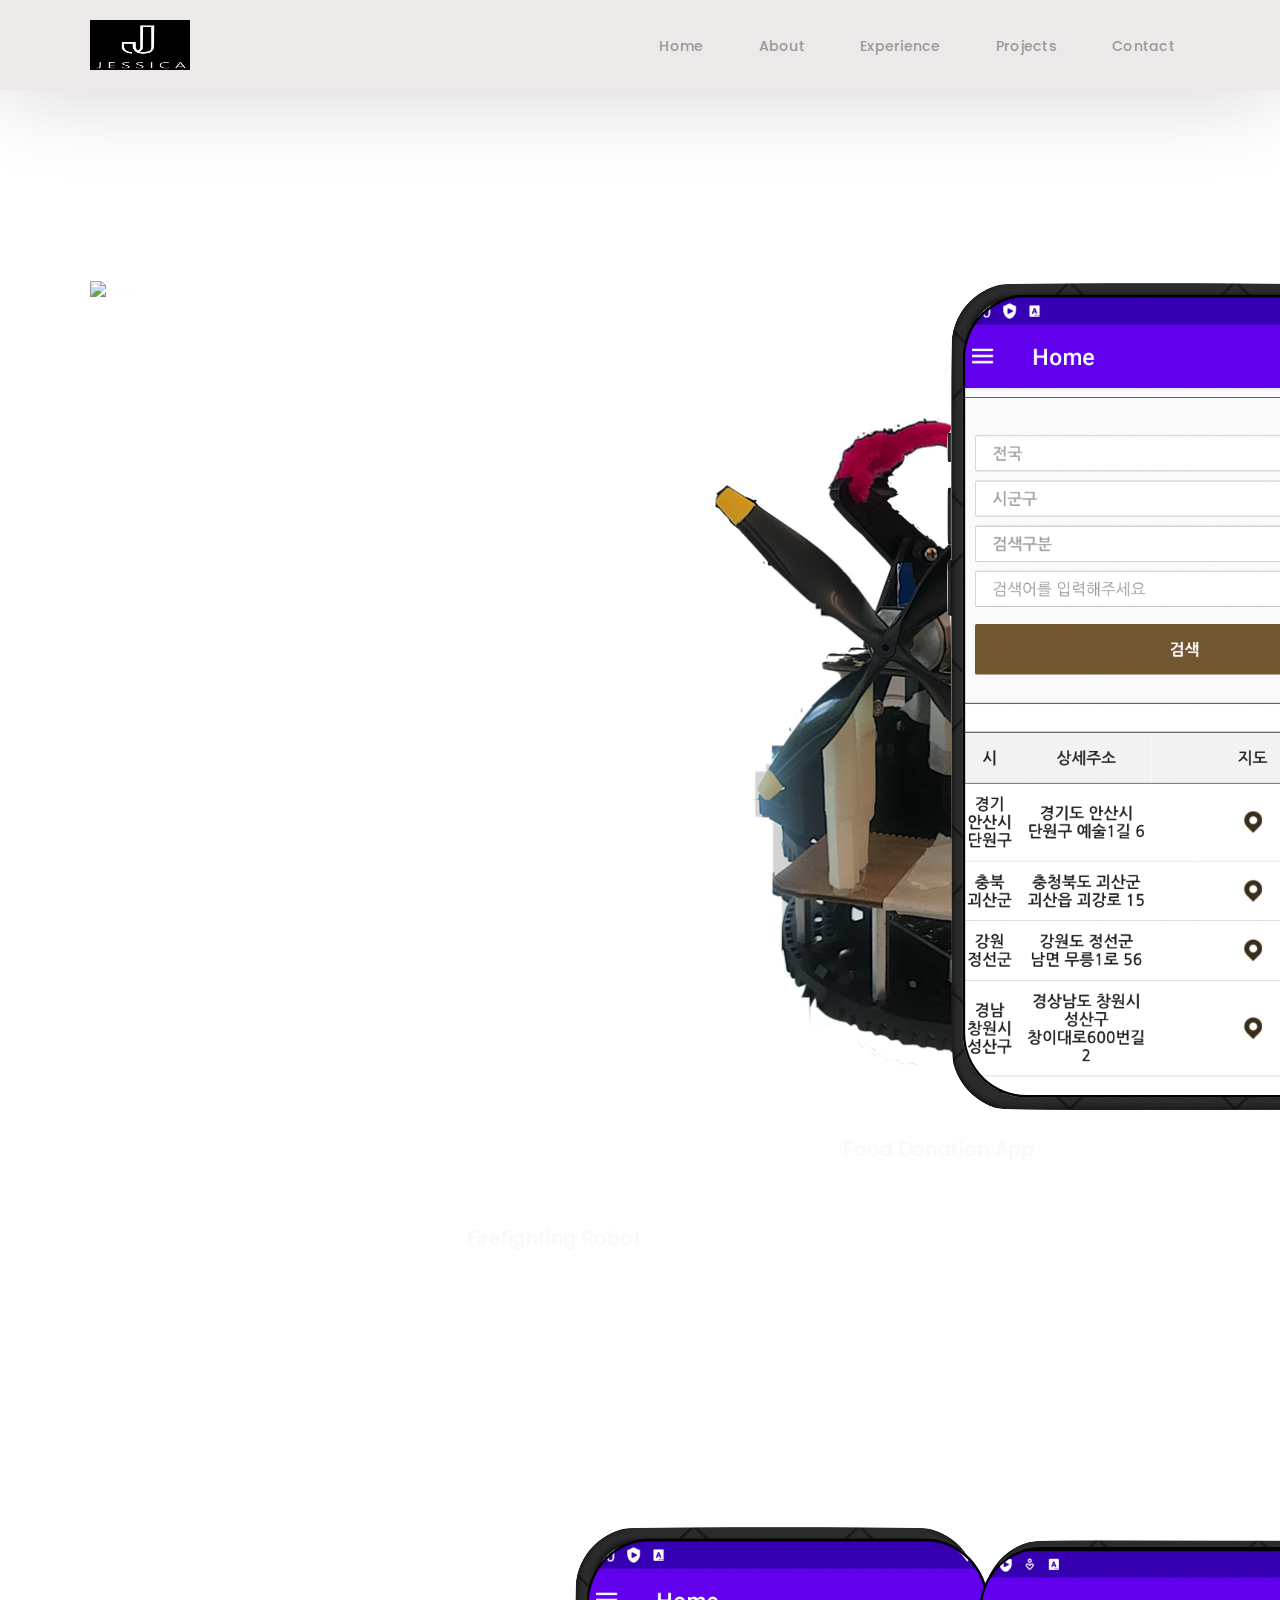
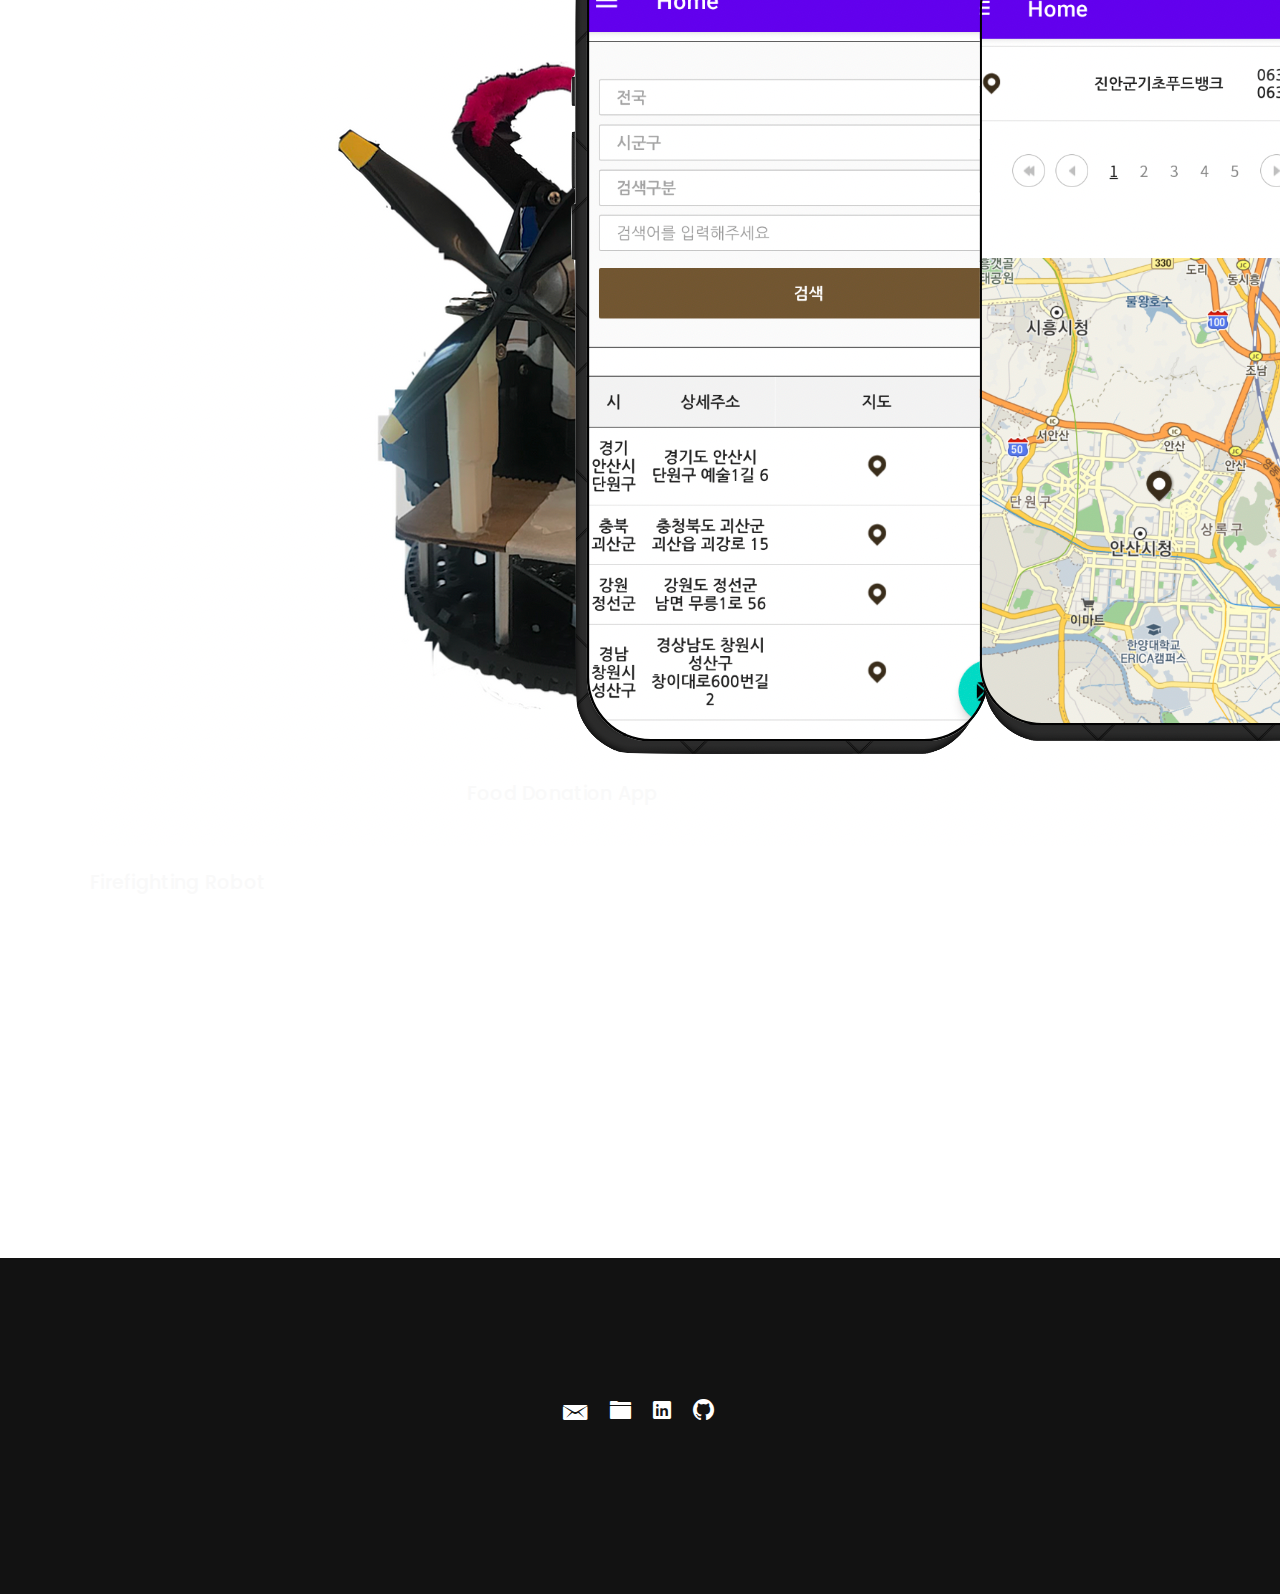
==== commit 7fc106c1: "update" ====
--- a/blog-grid.html
+++ b/blog-grid.html
@@ -177,6 +177,7 @@
       <div class="socials-media text-center">
 
         <ul class="list-unstyled">
+          <li><a href="mailto:jessicaju5812@gmail.com"><i class="ion-email" style="font-size: 30px;"></i></a></li>
           <li><a href="https://docs.google.com/document/d/18D1-V6rv72-xCv8Y8_v_6PCuKMgNaTvz3KUdL0Zyj_o/edit?usp=sharing"><i class="ion-ios-folder"></i></a></li>
           <li><a href="https://www.linkedin.com/in/jessica-ju-677359224"><i class="ion-social-linkedin"></i></a></li>
           <li><a href="https://github.com/jessicaju25"><i class="ion-social-github"></i></a></li>
--- a/css/style.css
+++ b/css/style.css
@@ -580,13 +580,9 @@
 }
 
 /* styles.css */
-.video-container {
-  max-width: 100%;
-}
-
 .video-container video {
   width: 100%;
-  height: auto;
+  height: 500px;
 }
 
 
